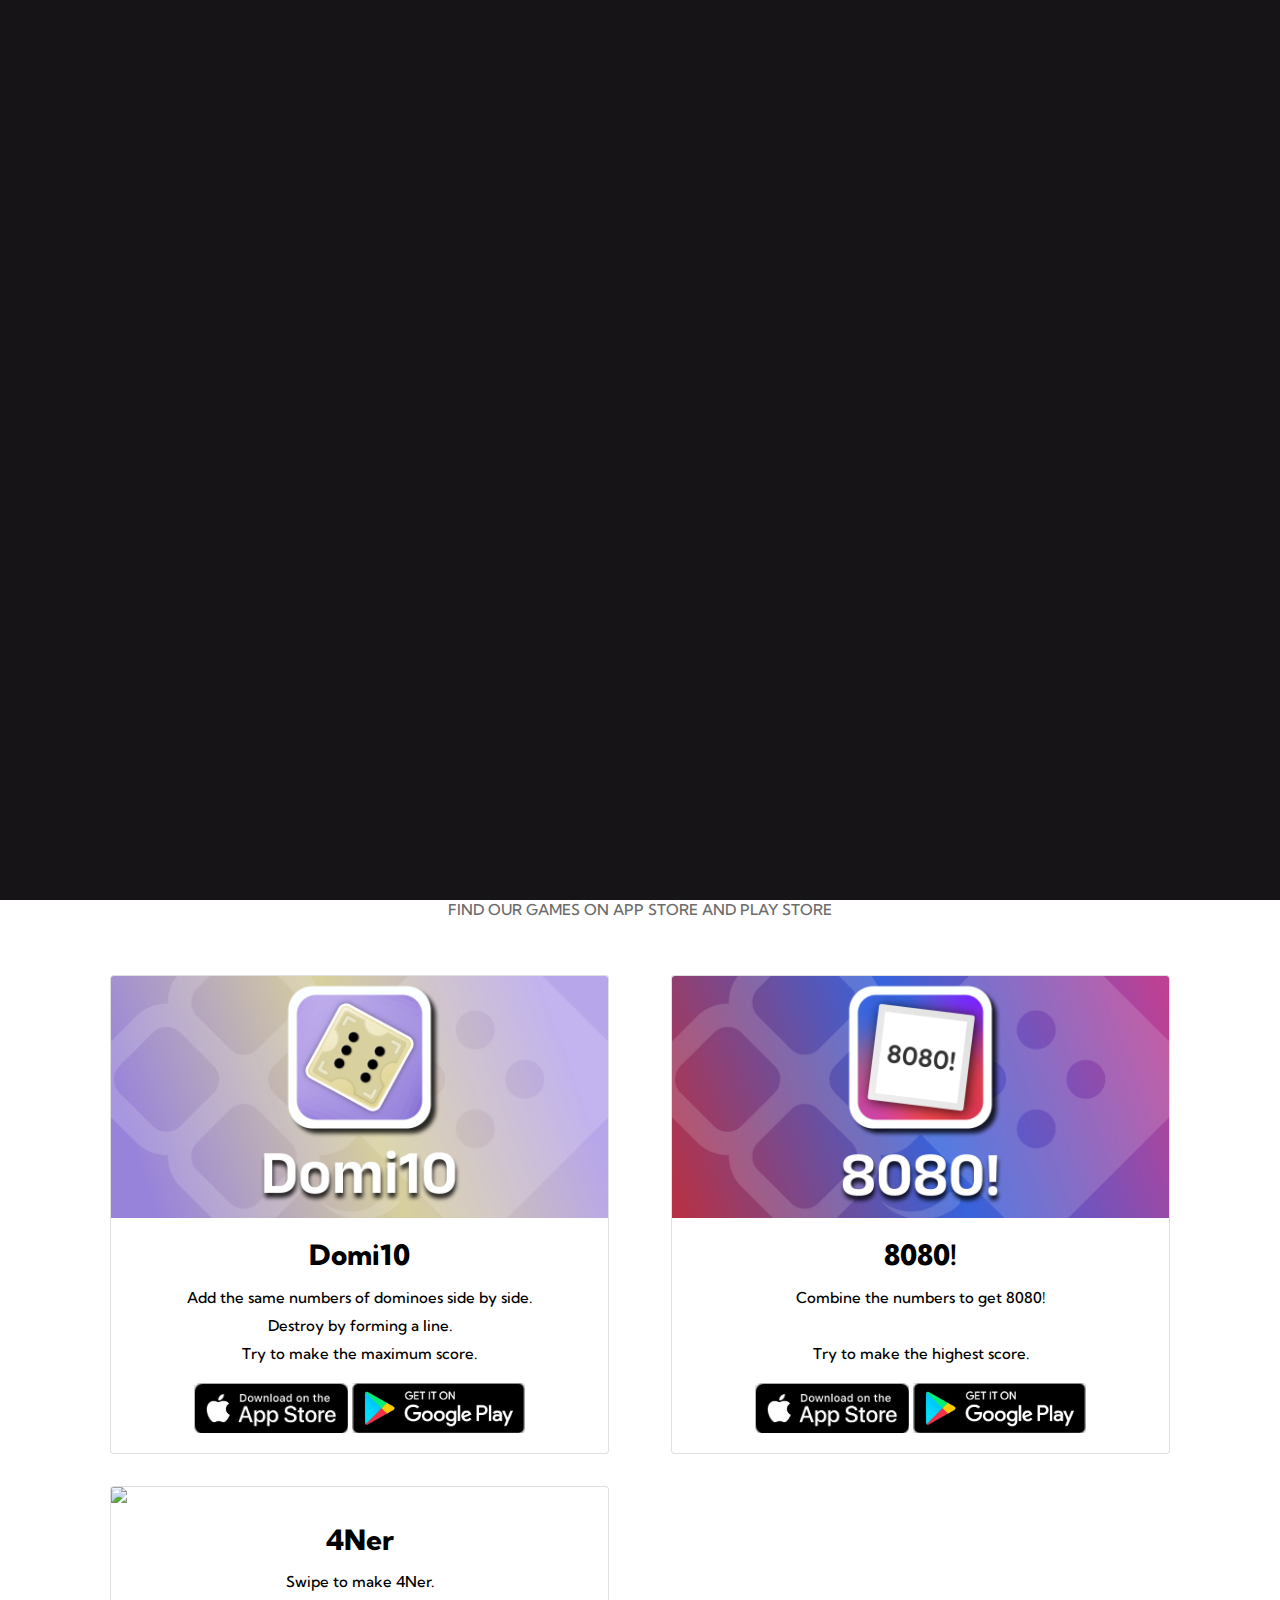
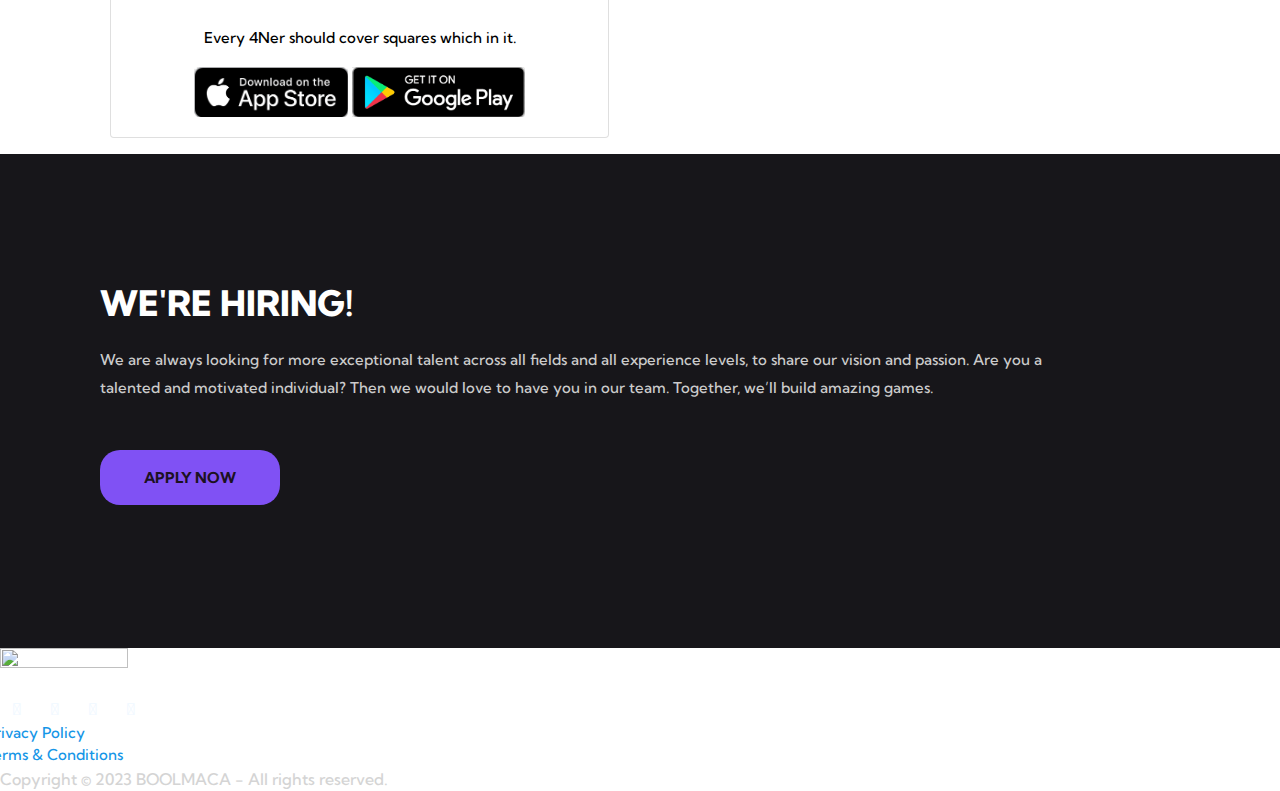
==== index.html @ 75d6d7c2 "master" ====
<!doctype html>
<html class="no-js" lang="en">
    <head>
        <meta charset="utf-8">
        <meta http-equiv="x-ua-compatible" content="ie=edge">
        <title>Boolmaca</title>
        <meta name="description" content="">
        <meta name="viewport" content="width=device-width, initial-scale=1">
        <link href='https://unpkg.com/boxicons@2.1.4/css/boxicons.min.css' rel='stylesheet'>
		<link rel="shortcut icon" type="image/x-icon" href="img/logo/icon.png">

        <link rel="stylesheet" href="https://cdnjs.cloudflare.com/ajax/libs/font-awesome/4.7.0/css/font-awesome.min.css">

        <!--FONT AWESOME-->
        <link rel="stylesheet" href="https://cdnjs.cloudflare.com/ajax/libs/font-awesome/4.7.0/css/font-awesome.min.css">

        <!--GOOGLE FONTS-->
        <link rel="preconnect" href="https://fonts.gstatic.com">
        <link href="https://fonts.googleapis.com/css2?family=Fredoka+One&family=Play&display=swap" rel="stylesheet"> 

		<!-- CSS here -->
        <link rel="stylesheet" href="css/bootstrap.min.css">
        <link rel="stylesheet" href="css/animate.min.css">
        <link rel="stylesheet" href="css/magnific-popup.css">
        <link rel="stylesheet" href="css/fontawesome-all.min.css">
        <link rel="stylesheet" href="css/odometer.css">
        <link rel="stylesheet" href="css/aos.css">
        <link rel="stylesheet" href="css/owl.carousel.min.css">
        <link rel="stylesheet" href="css/meanmenu.css">
        <link rel="stylesheet" href="css/slick.css">
        <link rel="stylesheet" href="css/default.css">
        <link rel="stylesheet" href="css/style.css">
        <link rel="stylesheet" href="css/responsive.css">
    </head>
    <body>

        <!-- preloader -->
        <div id="preloader">
            <div id="loading-center">
                <div id="loading-center-absolute">
                    <img src="img/icon/preloader.svg" alt="">
                </div>
            </div>
        </div>
        <!-- preloader-end -->

              <!-- header-area -->
              <header>
                <div class="header-top-area s-header-top-area d-none d-lg-block">
                    <div class="container-fluid s-container-full-padding">
                        <div class="row align-items-center">
                            <div class="col-lg-6 d-none d-lg-block">
                                
                            </div>
                            <div class="col-lg-6">
                                <div class="header-top-right">
                                    <div class="header-social">
                                        <ul>
                                            <li><a href="https://www.facebook.com/boolmaca"><i class="fab fa-facebook-f"></i></a></li>
                                            <li><a href="https://www.twitter.com/boolmaca"><i class="fab fa-twitter"></i></a></li>
                                            <li><a href="https://www.linkedin.com/company/boolmaca"><i class="fab fa-linkedin-in"></i></a></li>
                                        </ul>
                                    </div>
                                    <div class="header-top-action">
                                        <ul>
                                            <li>
                                                <div class="header-top-mail">
                                                    <p><span>|</span><i class="far fa-envelope"></i><a href="mailto:boolmaca@gmail.com">boolmaca@gmail.com</a></p>
                                                </div>
                                            </li>
                                        </ul>
                                    </div>
                                </div>
                            </div>
                        </div>
                    </div>
                </div>
                <div id="sticky-header" class="transparent-header">
                    <div class="container-fluid s-container-full-padding">
                        <div class="row">
                            <div class="col-12">
                                <div class="main-menu menu-style-two">
                                    <nav>
                                        <div class="logo">
                                            <a href="index.html"><img src="img/logo/icon10.png" alt="Logo"></a>
                                        </div>
                                        <div id="mobile-menu" class="navbar-wrap d-none d-lg-flex">
                                            <ul>
                                                <li class="show"><a href="index.html">Home</a></li>
                                                <li><a href="team.html">Team</a></li>
                                                <li><a href="#games">Games</a></li>
                                                <li><a href="contact.html">Contact</a></li>
                                                <li><a href="#career">Career</a></li>
                                            </ul>
                                        </div>

                                    </nav>
                                </div>
                                <div class="mobile-menu"></div>
                            </div>
                            <!-- Modal Search -->
                            <div class="modal fade" id="search-modal" tabindex="-1" role="dialog" aria-hidden="true">
                                <div class="modal-dialog" role="document">
                                    <div class="modal-content">
                                        <form>
                                            <input type="text" placeholder="Search here...">
                                            <button><i class="fa fa-search"></i></button>
                                        </form>
                                    </div>
                                </div>
                            </div>
                        </div>
                    </div>
                </div>
            </header>
            <!-- header-area-end -->

        <!-- main-area -->
        <main>

            <!-- slider-area -->
            <section class="slider-area slider-bg">
                <div class="container" style="margin-top:100px">
                    <div class="row justify-content-center">
                        <div class="col-xl-9">
                            <div class="slider-content text-center">
                                <img src="img/logo/logo08.png" style="max-width: 40%; position: relative; height: 100%; width: 100%; animation: rotate 2s infinite; "> <br><br>
                                <p class="wow fadeInUp" data-wow-delay="2s">The common address of different Boolmaca's developed with various strategies.</p>
                                <a href="#games" class="btn wow fadeInUp" data-wow-delay="2.2s">Explore</a>
                            </div>
                        </div>
                    </div>
                </div>
            </section>
            <!-- slider-area-end -->

            <!-- new-games-area -->
            <section class="released-games-area gray-bg pt-115 pb-70" id="games">
                <div class="container" style="width: 90%;">
                    <div class="row justify-content-center">
                        <div class="col-xl-6 col-lg-8">
                            <div class="section-title title-style-three text-center mb-20">
                                <h2>OUR <span>GAMES</span></h2>
                                <p>FIND OUR GAMES ON APP STORE
                                    AND PLAY STORE</p>
                            </div>
                        </div>
                    </div>


                    
                    <div class="container text-center">
                        <div class="row g-2">
                            <div class="col-md-6">
                                <div class="p-3">
                                    <div class="card">
                                        <img src="img/logo/domi10.png" class="card-img-top">
                                        <div class="card-body">
                                            <h3 class="card-title">Domi10</h3>
                                            <p class="card-text" style="color:black;">
                                                Add the same numbers of dominoes side by side. <br>
                                                Destroy by forming a line. <br>
                                                Try to make the maximum score.
                                            </p>
                                            <a href="https://play.google.com/store/apps/details?id=com.Boolmaca.DomiTen&hl=tr&gl=US">
                                                <img src="img/logo/appstore.png" style="max-width: 200px; height: 50px;">
                                            </a>
                                            <a href="https://play.google.com/store/apps/details?id=com.Boolmaca.DomiTen&hl=tr&gl=US">
                                                <img src="img/logo/playstore.png" style="max-width: 200px; height: 50px;">
                                            </a>
                                        </div>
                                    </div>
                                </div>
                            </div>
                            <div class="col-md-6">
                                <div class="p-3">
                                    <div class="card">
                                        <img src="img/logo/8080.png" class="card-img-top">
                                        <div class="card-body">
                                            <h3 class="card-title">8080!</h3>
                                            <p class="card-text" style="color:black;">
                                                Combine the numbers to get 8080! <br> <br>
                                                Try to make the highest score.
                                            </p>
                                            <a href="https://play.google.com/store/apps/details?id=com.Boolmaca.eightyeighty&hl=tr&gl=US">
                                                <img src="img/logo/appstore.png" style="max-width: 200px; height: 50px;">
                                            </a>
                                            <a href="https://play.google.com/store/apps/details?id=com.Boolmaca.eightyeighty&hl=tr&gl=US">
                                                <img src="img/logo/playstore.png" style="max-width: 200px; height: 50px;">
                                            </a>
                                        </div>
                                    </div>
                                </div>
                            </div>
                            <div class="col-md-6">
                                <div class="p-3">
                                    <div class="card">
                                        <img src="img/logo/4Ner_frame.png" class="card-img-top">
                                        <div class="card-body">
                                            <h3 class="card-title">4Ner</h3>
                                            <p class="card-text" style="color:black;">
                                                Swipe to make 4Ner. <br><br>
                                                Every 4Ner should cover squares which in it.
                                            </p>
                                            <a href="https://play.google.com/store/apps/details?id=com.Boolmaca.fourner&hl=tr&gl=US">
                                                <img src="img/logo/appstore.png" style="max-width: 200px; height: 50px;">
                                            </a>
                                            <a href="https://play.google.com/store/apps/details?id=com.Boolmaca.fourner&hl=tr&gl=US">
                                                <img src="img/logo/playstore.png" style="max-width: 200px; height: 50px;">
                                            </a>
                                        </div>
                                    </div>
                                </div>
                            </div>
                        </div>
                    </div>
                    

                </div>
            </section>
            <!-- new-games-area-end -->
            <!-- cta-area -->
            <section id="career">
            <div class="edgtf-row-grid-section-wrapper edgtf-row-with-shadow" style="background-color:#17161a; background-image: url(/img/bg/backg.jpg); width: 100%; height: auto;"><div class="edgtf-row-grid-section"><div class="vc_row wpb_row vc_row-fluid"><div class="wpb_column vc_column_container vc_col-sm-12 vc_col-lg-offset-0 vc_col-lg-12 vc_col-md-offset-0 vc_col-md-12 vc_col-sm-offset-0 vc_col-xs-12"><div class="vc_column-inner"><div class="wpb_wrapper"><div class="edgtf-elements-holder   edgtf-two-columns  edgtf-responsive-mode-1024 "><div class="edgtf-eh-item    " data-item-class="edgtf-eh-custom-5377" data-1025-1366="27.5% 19% 28.5% 0" data-769-1024="19.5% 27% 19% 0" data-681-768="25% 27% 24.5% 0" data-680="51% 0 50.5% 0">
                <div class="edgtf-eh-item-inner">
                    <div class="edgtf-eh-item-content edgtf-eh-custom-5377" style="padding: 10% 15% 10% 0">
                        <div class="edgtf-section-title-holder  edgtf-st-standard " style="padding: 0 0px;text-align: left">
                            <div class="edgtf-st-inner">
                                <h2 class="edgtf-st-title" style="margin-left: 100px;">WE'RE HIRING!<br></h2>
                                    <div class="edgtf-st-separator" style="margin-top: 13px; margin-left: 100px;"></div>
                                        <p class="edgtf-st-text" style="margin-top: 22px; margin-left: 100px;">
                                            We are always looking for more exceptional talent across all fields and all experience levels, to share our vision and passion. Are you a talented and motivated individual? Then we would love to have you in our team. Together, we’ll build amazing games.			</p>
                            </div>
                        </div>
                        <div class="vc_empty_space" style="height: 33px"><span class="vc_empty_space_inner"></span></div>
                            <a itemprop="url" href="https://www.linkedin.com/company/boolmaca/jobs/" class="edgtf-btn edgtf-btn-medium edgtf-btn-solid edgtf-btn-glow">
                                <p class="perspective">
                                    <button class="btn btn-8 btn-8b" style="margin-left: 100px; border-radius: 20px;">Apply Now</button>
                                </p>
                            </a>		
                    </div>
                </div>
            </div>
        </section>
            
           
        </main>
        <!-- main-area-end -->

        <!-- footer-area -->
        
        <footer>
            <div class="footer">
                <img src="img/logo/logo08.png" style="max-width: 10%; position: relative; height: 100%; width: 100%; animation: rotate 2s infinite; "> <br><br>
                <div class="widget edgtf-social-icons-group-widget edgtf-light-skin text-align-center">							
                    <a class="edgtf-social-icon-widget-holder edgtf-icon-has-hover" style="font-size: 16px; margin: 24px 12px 24px 12px; color: aliceblue;" href="https://www.facebook.com/boolmaca" target="_blank">
                    <span class="edgtf-social-icon-widget fab fa-facebook"></span>				
                    </a>
                    <a class="edgtf-social-icon-widget-holder edgtf-icon-has-hover"  style="font-size: 16px; margin: 24px 12px 24px 12px; color: aliceblue;" href="https://www.instagram.com/boolmaca" target="_blank">
                        <span class="edgtf-social-icon-widget fab fa-instagram"></span>				
                    </a>
                    <a class="edgtf-social-icon-widget-holder edgtf-icon-has-hover"  style="font-size: 16px; margin: 24px 12px 24px 12px; color: aliceblue;" href="https://www.linkedin.com/company/boolmaca" target="_blank">
                        <span class="edgtf-social-icon-widget fab fa-linkedin"></span>				
                    </a>
                    <a class="edgtf-social-icon-widget-holder edgtf-icon-has-hover"  style="font-size: 16px; margin: 24px 12px 24px 12px; color: aliceblue;" href="https://www.twitter.com/boolmaca" target="_blank">
                        <span class="edgtf-social-icon-widget fab fa-twitter"></span>				
                    </a>
                </div>
            
                <div class="row">
                    <ul>
                        <li><a href="privacy-policy.html">Privacy Policy</a></li>
                        <li><a href="terms.html">Terms & Conditions</a></li>
                    </ul>
                </div>
            
            <div class="text-align-center" style="font-size: 1rem;">Copyright © 2023 BOOLMACA - All rights reserved.</div>
        </div>
        </footer>
  
        <!-- footer-area-end -->


		<!-- JS here -->
        <script src="js/vendor/jquery-3.4.1.min.js"></script>
        <script src="js/popper.min.js"></script>
        <script src="js/bootstrap.min.js"></script>
        <script src="js/isotope.pkgd.min.js"></script>
        <script src="js/slick.min.js"></script>
        <script src="js/jquery.meanmenu.min.js"></script>
        <script src="js/wow.min.js"></script>
        <script src="js/aos.js"></script>
        <script src="js/jquery.lettering.js"></script>
        <script src="js/jquery.textillate.js"></script>
        <script src="js/jquery.odometer.min.js"></script>
        <script src="js/jquery.appear.js"></script>
        <script src="js/owl.carousel.min.js"></script>
        <script src="js/jquery.countdown.min.js"></script>
        <script src="js/jquery.scrollUp.min.js"></script>
        <script src="js/imagesloaded.pkgd.min.js"></script>
        <script src="js/jquery.magnific-popup.min.js"></script>
        <script src="js/plugins.js"></script>
        <script src="js/main.js"></script>
    </body>
</html>
---- css/style.css ----
/*
  Theme Name: Bega - eSports Gaming HTML5 Template.
  Support: admin@gmail.com
  Description: Bega - eSports Gaming HTML5 Template.
  Version: 1.0
*/

/* CSS Index
-----------------------------------

1. Theme default css
2. Header
3. Search modal
4. Breadcrumb
5. Slider
6. Brand
7. Product-area
8. About-us
9. Game Released
10. Game Manage
11. Featured-Games
12. Cta
13. Tournament
14. Just-gamers
15. Features
16. Fact
17. Shop
18. Upcoming-games
19. Game-overview
20. Blog
21. Pagination
22. Testimonial
23. Community
24. Contact
25. Newsletter
26. Footer
27. Preloader

*/



/* 1. Theme default css */
@import url('https://fonts.googleapis.com/css2?family=Kumbh+Sans:wght@400;600&family=Oswald:wght@300&family=Outfit:wght@500&display=swap');
 body {
	font-family: 'Kumbh Sans', sans-serif;
	font-weight: normal;
	font-style: normal;
	font-size: 15px;
	font-weight: 500;
	color: #d4d4d4;
}
.img {
	max-width: 100%;
	transition: all 0.3s ease-out 0s;
}
.f-left {
	float: left
}
.f-right {
	float: right
}
.fix {
	overflow: hidden
}
a,
.button {
	-webkit-transition: all 0.3s ease-out 0s;
	-moz-transition: all 0.3s ease-out 0s;
	-ms-transition: all 0.3s ease-out 0s;
	-o-transition: all 0.3s ease-out 0s;
	transition: all 0.3s ease-out 0s;
}
a:focus,
.btn:focus,
.button:focus {
	text-decoration: none;
	outline: none;
	box-shadow: none;
}
a:hover,
.portfolio-cat a:hover,
.footer -menu li a:hover {
	color: #2B96CC;
	text-decoration: none;
}
a,
button {
	color: #1696e7;
	outline: medium none;
}
button:focus,input:focus,input:focus,textarea,textarea:focus{outline: 0}
.uppercase {
	text-transform: uppercase;
}
.capitalize {
	text-transform: capitalize;
}
h1,
h2,
h3,
h4,
h5,
h6 {
	font-family: 'Kumbh Sans', sans-serif;
	color: #fff;
	margin-top: 0px;
	font-style: normal;
	font-weight: 800;
	text-transform: normal;
}
h1 a,
h2 a,
h3 a,
h4 a,
h5 a,
h6 a {
	color: inherit;
}
h1 {
	font-size: 40px;
	font-weight: 500;
}
h2 {
	font-size: 35px;
}
h3 {
	font-size: 28px;
}
h4 {
	font-size: 22px;
}
h5 {
	font-size: 18px;
}
h6 {
	font-size: 16px;
}
ul {
	margin: 0px;
	padding: 0px;
}
li {
	list-style: none
}
p {
	font-size: 15px;
	font-weight: 500;
	line-height: 28px;
	color: #cbcbcb;
	margin-bottom: 15px;
}
hr {
	border-bottom: 1px solid #eceff8;
	border-top: 0 none;
	margin: 30px 0;
	padding: 0;
}
label {
	color: #7e7e7e;
	cursor: pointer;
	font-size: 14px;
	font-weight: 400;
}
*::-moz-selection {
	background: #444;
	color: #fff;
	text-shadow: none;
}
::-moz-selection {
	background: #444;
	color: #fff;
	text-shadow: none;
}
::selection {
	background: #444;
	color: #fff;
	text-shadow: none;
}
*::-moz-placeholder {
	color: #555555;
	font-size: 14px;
	opacity: 1;
}
*::placeholder {
	color: #555555;
	font-size: 14px;
	opacity: 1;
}
.theme-overlay {
	position: relative
}
.theme-overlay::before {
	background: #1696e7 none repeat scroll 0 0;
	content: "";
	height: 100%;
	left: 0;
	opacity: 0.6;
	position: absolute;
	top: 0;
	width: 100%;
}
.separator {
	border-top: 1px solid #f2f2f2
}
/* button style */
.btn {
	-moz-user-select: none;
	border: medium none;
	border-radius: 5px;
	color: #1c1121;
	cursor: pointer;
	display: inline-block;
	font-size: 15px;
	font-weight: 700;
	letter-spacing: 0;
	line-height: 1;
	margin-bottom: 0;
	padding: 20px 44px;
	text-align: center;
	text-transform: uppercase;
	touch-action: manipulation;
	transition: all 0.3s ease 0s;
	vertical-align: middle;
	white-space: nowrap;
	position: relative;
	z-index: 1;
}
.btn:hover {
	color: #1c1121;
}
.btn::before {
	content: "";
	position: absolute;
	left: 0;
	bottom: -5px;
	
	width: 100%;
	height: 55px;
	background-repeat: no-repeat;
	background-size: cover;
	border-radius: 5px;
	z-index: -1;
	transition: .3s linear;
}
.btn:hover::before {
	bottom: 0;
}
.btn i {
	margin-right: 5px;
}
.btn.transparent-btn {
	border: 2px solid #9f999d;
	background: transparent;
	color: #fff;
}
.btn.transparent-btn:hover {
	border: 2px solid #8051F4;
	color: #1c1121;
}
.btn.transparent-btn::before {
	display: none;
}
.btn.btn-style-two {
	background: transparent;
	padding: 20px 35px;
	margin: 0 8px;
}
.btn.btn-style-two::before {
	content: "";
	position: absolute;
	right: -13px;
	top: 0;
	height: 100%;
	width: 5px;
	transform: skewX(-16deg);
	z-index: 1;
	opacity: 1;
	background-image: none;
	bottom: 0;
	border-radius: 0;
	left: auto;
	background-color: #8051F4;
}
.btn.btn-style-two::after {
	content: "";
	position: absolute;
	right: 0;
	top: 0;
	height: 100%;
	width: 100%;
	transform: skewX(-16deg);
	z-index: -1;
	opacity: 1;
	background-image: none;
	bottom: 0;
	border-radius: 0;
	left: auto;
	background-color: #8051F4;
}
.btn.btn-style-two:hover::before {
	right: 0;
}
.breadcrumb > .active {
	color: #888;
}

/* scrollUp */
#scrollUp {
	background: #485DF7;
	height: 40px;
	width: 40px;
	right: 50px;
	bottom: 50px;
	color: #1c1121;
	text-align: center;
	border-radius: 0;
	font-size: 22px;
	line-height: 38px;
}
#scrollUp:hover {
	background: #444;
	color: #fff;
}


/* 2. Header */
.header-top-area {
	background: #1c1121;
}
.container-full-padding {
	padding: 0 260px;
}
.s-container-full-padding {
	padding: 0 230px;
}
.header-top-offer {
	display: flex;
	align-items: center;
	flex-wrap: wrap;
}
.header-top-offer p,
.time-count {
	margin-bottom: 0;
	font-size: 13px;
	font-weight: 600;
	color: #a5a5a5;
}
.header-top-offer .time-count {
	display: none;
}
.header-top-offer .time-count:first-child {
	display: block;
}
.header-top-offer .time-count > span {
	display: inline-block;
	padding: 16px 25px;
	font-weight: 900;
	font-size: 18px;
	color: #1c1121;
	position: relative;
	z-index: 1;
}
.header-top-offer .time-count > span::before {
	content: "";
	position: absolute;
	left: 0;
	top: 0;
	height: 100%;
	width: 100%;
	background-image: url(../img/images/offer_count_bg.png);
	background-repeat: no-repeat;
	background-position: center;
	background-size: cover;
	z-index: -1;
}
.header-top-right {
	display: flex;
	align-items: center;
	justify-content: flex-end;
}
.header-social ul {
	display: flex;
	flex-wrap: wrap;
}
.header-social ul li {
	margin-left: 15px;
	display: inline-block;
}
.header-social ul li:first-child {
	margin-left: 0;
}
.header-social ul li a {
	color: #b4b0b5;
	font-size: 13px;
}
.header-social ul li a:hover,
.header-top-mail p span,
.header-top-mail p i,
.header-action ul li.header-search a,
ul.minicart .cart-content a:hover,
.navbar-wrap ul li .submenu li.active > a,
.navbar-wrap ul li .submenu > li:hover > a,
.minicart .del-icon > a,
#search-modal .modal-dialog .modal-content form button,
.slider-content h6,
.slider-content h2 span,
.section-title h2 span,
.latest-games-content h4 a:hover,
.latest-games-content h4 span,
.latest-games-content p span,
.latest-games-active.owl-carousel .owl-nav button:hover,
.product-active .slick-arrow:hover,
.testimonial-active.owl-carousel .owl-nav button:hover,
.match-team-name a:hover,
.coming-match-info h5 span,
.tournament-schedule-content h3 span,
.tournament-schedule-content h3 a:hover,
.coming-match-time .time-count span,
.tournament-menu button.active,
.tournament-schedule-meta h5 span,
.tournament-schedule-meta a,
.product-content h4 a:hover,
.blog-post-content h5 a:hover,
.product-price h5,
.product-cart-action a,
.blog-meta ul li i,
.testi-avatar-info span,
.features-item .features-list-content .product-tag a,
.features-list-content h6 a:hover,
.newsletter-form-grp i,
.newsletter-form button:hover,
.fw-link ul li a:hover,
.copyright-text p a {
	color: #8051F4;
}
.header-top-action ul {
	display: flex;
	flex-wrap: wrap;
	align-items: center;
}
.header-top-mail p {
	margin-bottom: 0;
	font-size: 12px;
	color: #bcbcbc;
}
.header-top-mail p a {
	color: #bcbcbc;
}
.header-top-action {
	margin-left: 20px;
}
.header-top-action ul li:last-child {
	margin-left: 15px;
	overflow: hidden;
}
.header-top-mail p span {
	display: inline-block;
	margin-right: 15px;
}
.header-top-mail p i {
	margin-right: 10px;
}
.header-user-login > a {
	display: block;
	background: #181719;
	color: #edeaea;
	font-size: 12px;
	font-weight: 500;
	text-transform: uppercase;
	border-radius: 0 0 2px 2px;
	height: 35px;
	line-height: 35px;
	padding: 0 18px 0 0;
	border-top: 1px solid #e4a101;
}
.header-user-login > a i {
	display: inline-block;
	width: 40px;
	height: 35px;
	line-height: 35px;
	text-align: center;
	background-repeat: no-repeat;
	background-size: cover;
	margin-right: 15px;
	color: #1c1121;
}
.main-header {
	background-image: url(../img/bg/header_bg.jpg);
	background-position: right center;
	background-size: cover;
	position: relative;
}
.main-menu nav {
	display: flex;
	align-items: center;
	flex-wrap: wrap;
	justify-content: flex-start;
}
.navbar-wrap {
	display: flex;
	flex-grow: 1;
}
.navbar-wrap ul {
	display: flex;
	flex-direction: row;
	flex-wrap: wrap;
	margin-left: auto;
}
.navbar-wrap ul li {
	position: relative;
}
.navbar-wrap ul li a {
	font-size: 14px;
	font-weight: 700;
	text-transform: uppercase;
	color: #edeaea;
	padding: 43px 26px;
	display: block;
	line-height: 1;
	position: relative;
	z-index: 1;
	font-family: 'Kumbh Sans', sans-serif;
}
.navbar-wrap ul li.show a::before,
.navbar-wrap ul li a::before {
	content: "";
	position: absolute;
	left: 0;
	top: 0;
	height: 100%;
	width: 100%;
	transform: skewX(-10deg);
	z-index: -1;
	right: 0;
	margin: 0 auto;
	opacity: 0;
}
.navbar-wrap ul li.show a::after,
.navbar-wrap ul li.active a::after,
.navbar-wrap ul li:hover > a::after {
	content: "";
	position: absolute;
	height: 3px;
	background: #e4a101;
	right: 40px;
	left: 0;
	bottom: 0;
}
.navbar-wrap ul li:hover > a {
	color: #1c1121;
}
.navbar-wrap ul li.show,
.navbar-wrap ul li.show a::before,
.navbar-wrap ul li:hover > a::before {
	opacity: 1;
}
.navbar-wrap ul li.show > a {
	color: #1c1121;
}
.navbar-wrap ul li.active > a::before {
	opacity: 1;
}
.header-action > ul {
	display: flex;
	align-items: center;
	margin-left: 20px;
}
.header-action > ul li {
	position: relative;
	margin-left: 40px;
}
.header-action ul li:first-child {
	margin-left: 0;
}
.header-action ul li a {
	color: #edeaea;
	font-size: 14px;
}
.header-shop-cart a span {
	position: absolute;
	right: -13px;
	top: -2px;
	width: 18px;
	height: 18px;
	text-align: center;
	border-radius: 50%;
	font-size: 12px;
	font-weight: 800;
	line-height: 18px;
	color: #1c1121;
}
.header-action ul li.header-search a {
	width: 56px;
	height: 48px;
	display: block;
	text-align: center;
	line-height: 48px;
	background: #111111;
	border-radius: 5px;
	font-size: 13px;
	box-shadow: 0px 3px 7px 0px rgba(128, 18, 40, 0.2),inset 0px 3px 7px 0px rgba(56, 17, 33, 0.4);
}
.header-shop-cart ul.minicart {
	background: #1c1121;
	opacity: 0;
	padding: 25px;
	position: absolute;
	right: -15px;
	top: 63px;
	transition: all 0.5s ease 0s;
	width: 350px;
	z-index: 9;
	box-shadow: 0px 12px 24px 0px rgba(120, 120, 120, 0.3);
	visibility: hidden;
	transform: translateY(20px);
}
.header-shop-cart ul.minicart::before {
	position: absolute;
	content: '';
	left: 0px;
	top: -40px;
	width: 100%;
	height: 45px;
	display: block;
}
.header-shop-cart:hover ul.minicart {
	opacity: 1;
	visibility: visible;
	transform: translateY(0px);
	z-index: 9;
}
.header-shop-cart .minicart > li {
	display: block;
	margin-bottom: 22px;
	margin-left: 0;
	overflow: hidden;
	padding: 0;
}
.header-shop-cart .minicart .cart-img {
	float: left;
}
ul.minicart .cart-img img {
	width: 100px;
}
.header-shop-cart .minicart .cart-content {
	float: left;
	padding-left: 15px;
	text-align: left;
	padding-right: 25px;
}
.cart-content h4 {
	color: #fff;
	font-family: 'Kumbh Sans', sans-serif;
	font-size: 20px;
}
ul.minicart .cart-content a {
	font-size: 14px;
	background: none;
	font-weight: 600;
}
ul.minicart .cart-price span {
	color: #747691;
	font-size: 13px;
	font-weight: 500;
}
ul.minicart .cart-price .new {
	font-size: 14px;
	color: #a5a5a5;
}
.header-shop-cart .minicart .del-icon {
	float: right;
	margin-top: 30px;
}
.minicart .del-icon > a {
	font-size: 18px;
}
.total-price {
	border-top: 1px solid #473151;
	overflow: hidden;
	padding-top: 25px;
	margin-top: 10px;
}
.total-price span {
	color: #a5a5a5;
	font-weight: 500;
}
.header-shop-cart .minicart > li:last-child {
	margin-bottom: 0;
}
.header-shop-cart .minicart .checkout-link a {
	color: #1c1121;
	display: block;
	font-weight: 500;
	padding: 16px 30px;
	text-align: center;
	font-size: 13px;
	margin-bottom: 8px;
	text-transform: uppercase;
	letter-spacing: 2px;
}
.header-shop-cart .minicart .checkout-link a.red-color {
	background: #291b35;
	color: #fff;
}
.menu-style-two .navbar-wrap ul li.show a::after,
.menu-style-two .navbar-wrap ul li:hover > a::after {
	display: none;
}
.menu-style-two {
	padding: 28px 30px;
	border-radius: 0 0 14px 14px;
	background-image: url(../img/bg/header_bg.jpg);
	background-position: right center;
	background-size: cover;
	position: relative;
}
.transparent-header {
	position: absolute;
	left: 0;
	top: 45px;
	width: 100%;
	height: auto;
	z-index: 9;
}
.s-header-top-area .header-top-offer .time-count > span {
	padding: 9px 25px;
}
.menu-style-two .navbar-wrap ul li a {
	padding: 15px 23px;
}
.menu-style-two .navbar-wrap ul li.show a::before,
.menu-style-two .navbar-wrap ul li a::before {
	transform: skewX(-16deg);
	transition: .3s linear;
}
.s-header-top-area {
	background: #131014;
}
.navbar-wrap ul li > .submenu {
	position: absolute;
	z-index: 9;
	background-color: #fff;
	border-radius: 0;
	border: none;
	-webkit-box-shadow: 0px 13px 25px -12px rgba(0,0,0,0.25);
	-moz-box-shadow: 0px 13px 25px -12px rgba(0,0,0,0.25);
	box-shadow: 0px 13px 25px -12px rgba(0,0,0,0.25);
	display: block;
	left: -9px;
	opacity: 0;
	padding: 18px 0;
	right: 0;
	top: 100%;
	visibility: hidden;
	min-width: 230px;
	border: 1px solid #3a2746;
	background: #1c1421;
	box-shadow: 0px 30px 70px 0px rgba(137,139,142,0.15);
	margin: 0;
	border-radius: 2px;
	transform: scale(1 , 0);
	transform-origin: 0 0;
	-webkit-transition: all 0.3s ease-in-out;
	-moz-transition: all 0.3s ease-in-out;
	-ms-transition: all 0.3s ease-in-out;
	-o-transition: all 0.3s ease-in-out;
	transition: all 0.3s ease-in-out;
}
.navbar-wrap ul li > .submenu li {
	margin-left: 0;
	text-align: left;
	display: block;
}
.navbar-wrap ul li > .submenu li a {
	padding: 0 10px 0 25px;
	line-height: 40px;
	font-weight: 600;
	color: #fff;
	text-transform: uppercase;
	-webkit-transition: all 0.3s ease-in-out;
	-moz-transition: all 0.3s ease-in-out;
	-ms-transition: all 0.3s ease-in-out;
	-o-transition: all 0.3s ease-in-out;
	transition: all 0.3s ease-in-out;
}
.navbar-wrap ul li:hover > .submenu {
	opacity: 1;
	visibility: visible;
	transform: scale(1);
}
.navbar-wrap ul li > .submenu li a::before,
.navbar-wrap ul li > .submenu li a::after {
	display: none;
}
.sticky-menu {
    left: 0;
    margin: auto;
    position: fixed;
    top: 0;
    width: 100%;
    z-index: 99;
    background-image: url(../img/bg/header_bg.jpg);
    -webkit-animation: 1000ms ease-in-out 0s normal none 1 running fadeInDown;
    animation: 1000ms ease-in-out 0s normal none 1 running fadeInDown;
    -webkit-box-shadow: 0 10px 15px rgba(25, 25, 25, 0.1);
    box-shadow: 0 10px 15px rgba(25, 25, 25, 0.1);
    border-radius: 0;
    padding: 0;
}

/* 3. Search modal */
#search-modal {
	background-color: rgba(23,26,33,.95);
}
#search-modal .modal-dialog {
	position: absolute;
	top: 50%;
	left: 50%;
	-webkit-transform: translate(-50%,-50%);
	-moz-transform: translate(-50%,-50%);
	-ms-transform: translate(-50%,-50%);
	-o-transform: translate(-50%,-50%);
	transform: translate(-50%,-50%);
	border: none;
	outline: 0;
	margin: 0;
}
#search-modal .modal-dialog .modal-content {
	background: 0 0;
	-webkit-box-shadow: none;
	-moz-box-shadow: none;
	box-shadow: none;
	border: none;
}
#search-modal .modal-dialog .modal-content form {
	width: 555px;
	position: relative;
}
#search-modal .modal-dialog .modal-content form input {
	width: 100%;
	font-size: 36px;
	border: none;
	border-bottom: 3px solid rgba(255,255,255,.1);
	background: 0 0;
	color: #fff;
	padding-bottom: 12px;
	padding-right: 40px;
}
#search-modal .modal-dialog .modal-content form input::-moz-placeholder {
	font-size: 35px;
}
#search-modal .modal-dialog .modal-content form input::placeholder {
	font-size: 35px;
}
#search-modal .modal-dialog .modal-content form button {
	position: absolute;
	right: 0;
	margin-bottom: 3px;
	font-size: 30px;
	background: 0 0;
	border: none;
	cursor: pointer;
	top: 11px;
}
.modal-backdrop {
	z-index: 1;
}
.modal-open .header-top {
	z-index: 2;
}
.btn,
.header-user-login > a i,
.navbar-wrap ul li a::before,
.header-shop-cart a span,
.header-shop-cart .minicart .checkout-link a,
.lg-tag a::before,
.product-content .product-tag a::before,
.tournament-menu button::before,
.tournament-schedule-meta a:hover,
.product-cart-action a:hover,
.newsletter-form button,
.footer-newsletter button,
.transparent-btn:hover,
.fw-title h5::before,
.features-item .product-tag a::before,
.shop-area.black-bg .product-cart-action a:hover,
.latest-match-box .tournament-schedule-meta a:hover,
.features-item .features-list-content .product-tag a:hover::before {
	background: #8051F4;
}

/* 4. Breadcrumb */
.breadcrumb-bg {
	background-image: url(../img/bg/breadcrumb_bg.jpg);
	padding-top: 275px;
	padding-bottom: 170px;
	background-position: center;
	background-size: cover;
}
.s-breadcrumb-bg {
	background-image: url(../img/bg/breadcrumb_bg02.jpg);
}
.third-breadcrumb-bg {
	background-image: url(../img/bg/breadcrumb_bg03.jpg);
}
.breadcrumb-content h2 {
	font-size: 70px;
	text-transform: uppercase;
	margin-bottom: 15px;
	line-height: .8;
}
.breadcrumb-content .breadcrumb {
	display: -webkit-box;
	display: -ms-flexbox;
	display: flex;
	-ms-flex-wrap: wrap;
	flex-wrap: wrap;
	padding: 0;
	margin-bottom: 0;
	list-style: none;
	background-color: transparent;
	border-radius: 0;
	justify-content: center;
}
.breadcrumb-content .breadcrumb li {
	text-transform: uppercase;
	font-weight: 600;
	color: #485DF7;
}
.breadcrumb-content h2 span {
	color: #485DF7;
}
.breadcrumb-content .breadcrumb li a {
	color: #fff;
}
.breadcrumb-content .breadcrumb-item + .breadcrumb-item::before {
	display: inline-block;
	padding-right: .5rem;
	padding-left: .5rem;
	color: #fff;
	content: "\f101";
	font-weight: 600;
	font-family: 'Kumbh Sans', sans-serif;
	font-size: 12px;
}
.game-overview-breadcrumb .breadcrumb-content .breadcrumb {
	justify-content: flex-start;
	margin-bottom: 25px;
}
.game-overview-img {
	margin-left: -100px;
}
.game-overview-status ul li {
	display: block;
	font-size: 14px;
	font-weight: 600;
	margin-bottom: 10px;
}
.game-overview-status ul li:last-child {
	margin-bottom: 0;
}
.game-overview-status {
	margin-bottom: 40px;
}
.game-overview-status ul li span {
	min-width: 115px;
	display: inline-block;
	color: #fff;
}
.game-overview-status ul li:first-child {
	color: #485DF7;
}
.game-overview-breadcrumb .breadcrumb-content h2 {
	margin-bottom: 36px;
}
.game-overview-breadcrumb.breadcrumb-bg {
	padding-top: 225px;
	padding-bottom: 120px;
}


/* 5. Slider */
.slider-bg {
	background-image: url(../img/slider/slider_bg.jpg);
	background-position: center;
	background-size: cover;
	padding: 260px 0;
}
.slider-content h6 {
	font-size: 22px;
	font-weight: 700;
	margin-bottom: 25px;
	font-family: 'Kumbh Sans', sans-serif;
	text-transform: uppercase;
	position: relative;
	display: inline-block;
	padding: 0 18px;
}
.slider-content h6::before {
	content: "";
	position: absolute;
	right: 100%;
	top: 50%;
	display: inline-block;
	transform: translateY(-50%);
	width: 0;
	height: 0;
	border-style: solid;
	border-width: 5px 135px 5px 0;
	border-color: transparent #fff transparent transparent;
}
.slider-content h6::after {
    content: "";
	position: absolute;
	left: 100%;
	top: 50%;
	display: inline-block;
	transform: translateY(-50%);
    width: 0;
    height: 0;
    border-style: solid;
    border-width: 5px 0 5px 135px;
    border-color: transparent transparent transparent #fff;
}
.slider-content h2 {
	font-size: 100px;
	font-weight: 800;
	line-height: .9;
	margin-bottom: 12px;
	letter-spacing: -3px;
	text-transform: uppercase;
}
.slider-content h2 .word1 > span {
	color: #fff;
}
.slider-content p {
	font-weight: 600;
	color: #ededed;
	width: 73%;
	margin: 0 auto 40px;
	font-size: 18px;
	line-height: 1.6;
}
.slider-style-two {
	background-image: url(../img/slider/slider_bg02.jpg);
	padding: 290px 0 190px;
	position: relative;
	z-index: 1;
}
.slider-style-two .slider-content h6::before,
.slider-style-two .slider-content h6::after {
	display: none;
}
.slider-style-two .slider-content h2 {
	font-size: 90px;
	text-transform: capitalize;
}
.slider-style-two .slider-content p {
	font-weight: 400;
	color: #dbdbdb;
	width: 80%;
	margin: 0 0 45px;
	font-size: 16px;
	line-height: 30px;
}
.slider-style-two .slider-content h6 {
	margin-bottom: 15px;
	display: block;
	padding: 0;
}
.slider-img {
	position: absolute;
	right: 135px;
	bottom: 0;
}
.slider-img.slider-img2 {
	right: 295px;
	z-index: -1;
}
.slider-circle-shape {
	position: absolute;
	right: 410px;
	bottom: 0;
	z-index: -2;
	opacity: .07;
}
.rotateme {
  -webkit-animation-name: rotateme;
  animation-name: rotateme;
  -webkit-animation-duration: 50s;
  animation-duration: 50s;
  -webkit-animation-iteration-count: infinite;
  animation-iteration-count: infinite;
  -webkit-animation-timing-function: linear;
  animation-timing-function: linear;
}
@keyframes rotateme {
  from {
    -webkit-transform: rotate(0deg);
     transform: rotate(0deg);
  }
  to {
    -webkit-transform: rotate(360deg);
    transform: rotate(360deg);
  }
}
@-webkit-keyframes rotateme {
  from {
    -webkit-transform: rotate(0deg);
  }
  to {
    -webkit-transform: rotate(360deg);
  }
}
.slider-active .slick-arrow {
	position: absolute;
	top: 50%;
	left: 120px;
	transform: translateY(-50%);
	background: none;
	border: none;
	padding: 0;
	cursor: pointer;
	z-index: 1;
}
.slider-active .slick-next {
	right: 120px;
	left: auto;
}

/* 6. Brand */
.brand-bg {
	background-image: url(../img/bg/brand_bg.jpg);
	background-position: center;
	background-size: cover;
	padding: 60px 0;
	position: relative;
}
.brand-item {
	text-align: center;
	display: flex;
	align-items: center;
	justify-content: center;
	height: 82px;
}
.brand-item img {
	display: inline-block;
}
.slick-slide:focus {
	outline: none;
}

/* area-bg */
.area-bg-one {
	background-image: url(../img/bg/area_bg01.jpg);
	background-position: center;
	background-size: cover;
}
.area-bg-two {
	background-image: url(../img/bg/area_bg02.jpg);
	background-position: center;
	background-size: cover;
	padding-bottom: 55px;
}


/* 7. Product-area */
.section-title > span {
	display: block;
	line-height: 1;
	font-size: 14px;
	font-weight: 700;
	color: #c8c8c8;
	margin-bottom: 15px;
	text-transform: uppercase;
}
.section-title h2 {
	font-size: 45px;
	font-weight: 800;
	margin-bottom: 0;
	line-height: 1;
	letter-spacing: -2px;
}
.latest-games-items {
	position: relative;
	box-shadow: 0px 5px 12.09px 0.91px rgba(0, 0, 0, 0.35);
}
.latest-games-thumb img {
	width: 100%;
}
.latest-games-content {
	position: absolute;
	left: 0;
	bottom: 0;
	background-color: rgba(23, 13, 28, 0.929);
	box-shadow: 0px 5px 12.09px 0.91px rgba(0, 0, 0, 0.35);
	width: 100%;
	padding: 35px 30px;
	z-index: 1;
}
.lg-tag {
	position: absolute;
	left: 30px;
	top: -30px;
	z-index: 1;
}
.lg-tag a,
.product-content .product-tag a,
.features-item .product-tag a {
	font-size: 12px;
	font-weight: 800;
	text-transform: uppercase;
	color: #1c1121;
	height: 30px;
	line-height: 30px;
	display: block;
	padding: 0 20px;
}
.lg-tag a::before,
.product-content .product-tag a::before,
.features-item .product-tag a::before {
	content: "";
	position: absolute;
	left: 0;
	top: 0;
	height: 100%;
	width: 100%;
	transform: skewX(-10deg);
	z-index: -1;
	right: 0;
	margin: 0 auto;
	-webkit-transition: all 0.3s ease-out 0s;
	-moz-transition: all 0.3s ease-out 0s;
	-ms-transition: all 0.3s ease-out 0s;
	-o-transition: all 0.3s ease-out 0s;
	transition: all 0.3s ease-out 0s;
}
.latest-games-content h4 {
	font-size: 22px;
	margin-bottom: 13px;
	line-height: 1;
}
.latest-games-content p {
	line-height: 1;
	margin-bottom: 0;
	color: #c9c9c9;
	text-transform: capitalize;
	font-weight: 600;
	font-size: 13px;
}
.latest-games-active.owl-carousel .owl-nav,
.testimonial-active.owl-carousel .owl-nav {
	position: absolute;
	right: 0;
	top: -85px;
	z-index: 1;
}
.latest-games-active.owl-carousel .owl-nav button,
.testimonial-active.owl-carousel .owl-nav button {
	width: 37px;
	height: 33px;
	color: #bebac0;
	border: 3px solid #bebac0;
	display: inline-block;
	transition: .3s linear;
}
.latest-games-active.owl-carousel .owl-nav button.owl-next,
.testimonial-active.owl-carousel .owl-nav button.owl-next {
	margin-left: 10px;
}
.latest-games-active.owl-carousel .owl-nav button:hover,
.product-active .slick-arrow:hover,
.testimonial-active.owl-carousel .owl-nav button:hover {
	border-color: #485DF7;
}


/* 8. About-us */
.about-img {
	padding: 15px;
	background-color: rgba(245, 58, 7, 0);
	box-shadow: 0px 5px 12.09px 0.91px rgba(0, 0, 0, 0.23);
	position: relative;
}
.about-img > img {
	width: 100%;
	box-shadow: 0px 5px 12.09px 0.91px rgba(0, 0, 0, 0.23);
	border-radius: 6px;
}
.about-img .popup-video {
	position: absolute;
	left: 50%;
	top: 50%;
	transform: translate(-50%,-50%);
	z-index: 1;
}
.title-style-two,
.title-style-three {
	padding-bottom: 35px;
	position: relative;
}
.title-style-two::before,
.title-style-three::before {
	content: "";
	position: absolute;
	left: 0;
	bottom: 0;
	background-image: url(../img/images/title_bar.png);
	width: 270px;
	height: 13px;
	background-repeat: no-repeat;
}
.title-style-three::before {
	background-image: url(../img/images/title_bar02.png);
}
.title-style-three h2 {
	color: #1c1121;
	text-transform: uppercase;
	font-size: 36px;
	margin-bottom: 10px;
}
.title-style-three p {
	color: #6c6c6c;
	margin-bottom: 0;
}
.about-content {
	padding-right: 70px;
}
.about-content p:first-child {
	margin-bottom: 20px;
}
.about-content p:nth-child(2) {
	margin-bottom: 55px;
}
.inner-about-area .title-style-three {
	padding-bottom: 30px;
}
.inner-about-area .title-style-three h2 {
	margin-bottom: 0;
}
.inner-about-content h5 {
	font-size: 22px;
	color: #f2a900;
	margin-bottom: 20px;
}
.inner-about-content p {
	color: #6c6c6c;
	margin-bottom: 12px;
}
.inner-about-content p:nth-child(3) {
	margin-bottom: 35px;
}
.inner-about-img img {
	margin-left: 115px;
}
.inner-about-img img:nth-child(2) {
	margin-left: 10px;
	margin-top: -315px;
	box-shadow: 0px 2px 21px 0px rgba(17, 8, 23, 0.1);
	border-radius: 10px;
}
.inner-about-img img:nth-child(3) {
	margin-top: -200px;
	margin-left: -65px;
}
.inner-about-area {
	position: relative;
	padding-bottom: 120px;
	padding-top: 105px;
}
.inner-about-shape {
	position: absolute;
	left: 50%;
	top: 50%;
	transform: translate(-50%,-50%);
	z-index: -1;
}

/* 9. Game Released */
.released-game-item {
	display: flex;
	align-items: center;
	background: #fff;
	box-shadow: 0px 1px 13px 0px rgba(128, 18, 40, 0.1);
	position: relative;
	z-index: 1;
	padding: 20px 20px 20px;
	margin: 50px 0;
}
.released-game-img {
	margin-right: 35px;
	position: relative;
	z-index: 2;
}
.released-game-item-bg {
	background-image: url(../img/bg/released_slide_bg.jpg);
	position: absolute;
	left: 0;
	top: 0;
	height: 100%;
	width: 100%;
	background-position: center;
	background-size: cover;
	z-index: -1;
	opacity: .05;
}
.released-game-rating {
	display: flex;
	align-items: center;
	margin-bottom: 15px;
}
.released-game-rating h5 {
	font-size: 16px;
	font-weight: 700;
	color: #413b43;
	font-family: 'Kumbh Sans', sans-serif;
	margin-bottom: 0;
	margin-right: 10px;
}
.released-rating {
	display: flex;
	font-size: 14px;
	color: #485DF7;
	align-items: center;
}
.released-game-content h4 {
	margin-bottom: 30px;
	line-height: 50px;
	font-size: 20px;
	font-weight: 700;
	color: #1c1121;
	font-family: 'Kumbh Sans', sans-serif;
	position: relative;
	display: inline-block;
	z-index: 1;
}
.released-game-content h4::before {
	content: "";
	background-image: url(../img/images/released_game_brush.png);
	position: absolute;
	right: -50px;
	top: 0;
	height: 100%;
	width: 324px;
	background-repeat: no-repeat;
	z-index: -1;
}
.released-game-content h4 > span {
	color: #fff;
}
.released-game-list ul li {
	display: block;
	font-size: 14px;
	font-weight: 500;
	color: #6c6c6c;
	margin-bottom: 10px;
}
.released-game-list ul li:last-child {
	margin-bottom: 0;
}
.released-game-list ul li span {
	color: #413b43;
	font-weight: 600;
	margin-right: 20px;
}
.released-game-content p {
	font-size: 14px;
	font-weight: 500;
	color: #6c6c6c;
	margin-bottom: 30px;
}
.released-game-content .btn {
	font-size: 14px;
	padding: 16px 26px;
}
.released-game-nav-item {
	margin: 10px 0;
}
.released-game-nav-item img {
	width: 100%;
	box-shadow: 0px 1px 13px 0px rgba(128, 18, 40, 0.1);
	cursor: pointer;
}
.released-game-active .slick-dots {
	position: absolute;
	left: 85px;
	bottom: 100px;
	z-index: 1;
	display: flex;
	align-items: center;
}
.released-game-active .slick-dots li {
	line-height: 0;
	margin: 0 15px;
}
.released-game-active .slick-dots li button {
	text-indent: -999999px;
	border: none;
	padding: 0;
	height: 8px;
	width: 8px;
	background: #fff;
	border-radius: 50%;
	position: relative;
	cursor: pointer;
	transition: .3s linear;
}
.released-game-active .slick-dots li button::before {
	content: "";
	position: absolute;
	left: 50%;
	top: 50%;
	height: 20px;
	width: 20px;
	border: 1px solid #485DF7;
	transform: translate(-50%,-50%);
	border-radius: 50%;
	transition: .3s linear;
	opacity: 0;
}
.released-game-active .slick-dots li.slick-active button::before {
	opacity: 1;
}
.released-game-active .slick-dots li.slick-active button {
	background: #485DF7;
}

/* 10. Game Manage */
.title-style-two.text-center::before,
.title-style-three.text-center::before {
	right: 0;
	margin: 0 auto;
}
.game-mange-bg {
	background-image: url(../img/bg/game_manage_bg.jpg);
	background-position: center;
	background-size: cover;
	background-attachment: fixed;
}
.coming-match-team {
	display: flex;
	align-items: first baseline;
	justify-content: space-between;
	text-align: center;
	padding: 30px 35px 40px;
}
.coming-match-item {
	border-top: 5px solid #485DF7;
	background-color: rgb(33, 19, 44);
	box-shadow: 0px 5px 12.09px 0.91px rgba(0, 0, 0, 0.34);
}
.match-team-name a {
	font-size: 14px;
	text-transform: uppercase;
	color: #d7d5d5;
	font-weight: 800;
	display: block;
	line-height: 1;
	margin-top: 20px;
}
.coming-match-status {
	margin: 0 25px;
}
.coming-match-info {
	padding: 35px 35px;
	text-align: center;
	background: #1b1024;
}
.coming-match-info h5,
.tournament-schedule-content h3 {
	font-size: 18px;
	line-height: 1;
	margin-bottom: 10px;
	text-transform: uppercase;
}
.coming-match-info h5 span,
.tournament-schedule-content h3 span,
.tournament-schedule-content h3 a:hover {
	transition: .3s linear;
}
.match-rating i {
	font-size: 12px;
	color: #e4a101;
}
.match-rating {
	line-height: 1;
}
.match-info-action .btn {
	font-size: 12px;
	padding: 17px 17px;
}
.match-info-action .btn::before {
	height: 100%;
	bottom: 0;
}
.match-info-action {
	margin-top: 30px;
}
.match-info-action .transparent-btn {
	padding: 15px 17px;
	margin-left: 25px;
}
.coming-match-time .coming-time {
	display: flex;
	justify-content: center;
	align-items: center;
	background: #20132b;
	padding: 20px 35px;
}
.coming-match-time .time-count span {
	display: block;
	text-align: center;
	font-size: 19px;
	font-weight: 800;
	line-height: 1;
	margin-bottom: 5px;
}
.coming-match-time .time-count {
	font-size: 11px;
	font-weight: 800;
	text-transform: uppercase;
	padding-right: 22px;
	margin-right: 22px;
	position: relative;
}
.coming-match-time .time-count:last-child {
	padding-right: 0;
	margin-right: 0;
}
.coming-match-time .time-count::before {
	content: ":";
	position: absolute;
	right: -2px;
	top: 50%;
	transform: translateY(-50%);
	font-size: 22px;
	color: #5e5e5e;
	font-weight: 500;
}
.coming-match-time .time-count:last-child::before {
	display: none;
}

/* 11. Featured-Games */
.featured-game-item {
	box-shadow: 0px 1px 13px 0px rgba(12, 11, 15, 0.32);
	position: relative;
	z-index: 1;
}
.featured-game-item::before {
	content: "";
	position: absolute;
	left: 0;
	top: 0;
	width: 100%;
	height: 100%;
	background-color: #485DF7;
	/*background-color: rgba(233, 163, 1, 0.749);*/
	transition: .3s linear;
	opacity: 0;
}
.featured-game-thumb img {
	width: 100%;
}
.featured-game-content {
	position: absolute;
	left: 30px;
	bottom: 35px;
	z-index: 1;
	transition: .3s linear;
}
.featured-game-icon {
	margin-bottom: 20px;
}
.featured-game-content h4 {
	font-size: 22px;
	line-height: 1;
	margin-bottom: 5px;
}
.featured-game-content h4 span,
.featured-game-meta i {
	color: #485DF7;
}
.featured-game-content h4 a:hover {
	color: #fff;
}
.featured-game-meta {
	display: flex;
	align-items: center;
	flex-wrap: wrap;
	font-size: 12px;
	text-transform: uppercase;
	font-weight: 500;
	color: #e3e3e3;
}
.featured-game-meta i {
	margin-right: 5px;
}
.featured-game-overlay-content {
	text-align: center;
	top: 50%;
	left: 50%;
	transform: translate(-50%,-50%);
	width: 100%;
	bottom: auto;
	opacity: 0;
}
.featured-game-overlay-content .featured-game-meta {
	justify-content: center;
	color: #fff;
}
.featured-game-overlay-content  h4,
.featured-game-overlay-content  h4 a:hover {
	color: #1c1121;
}
.featured-game-overlay-content h4 span,
.featured-game-overlay-content .featured-game-meta i {
	color: #fff;
}
.featured-game-item:hover .featured-game-content {
	opacity: 0;
	visibility: hidden;
}
.featured-game-item:hover .featured-game-overlay-content,
.featured-game-item:hover::before {
	opacity: 1;
	visibility: visible;
}
.featured-game-bg {
	background-image: url(../img/bg/featured_game_bg.png);
	background-position: center;
	background-size: cover;
	position: absolute;
	left: 0;
	top: 0;
	width: 100%;
	height: 100%;
	z-index: -1;
}

/* 12. Cta */
.cta-bg {
	background-image: url(../img/bg/cta_bg.jpg);
	padding: 120px 0;
	background-position: center;
	background-size: cover;
	box-shadow: 0px 5px 10px 0px rgba(11, 11, 11, 0.52);
}
.cta-content {
	padding: 0 50px;
}
.cta-content .section-title h2 {
	font-size: 50px;
	margin-bottom: 5px;
}


/* 13. Tournament */
.tournament-top-wrap {
	display: flex;
	align-items: center;
	justify-content: space-between;
	flex-wrap: wrap;
	background-color: rgb(32, 19, 43);
	box-shadow: 0px 4px 5.58px 0.42px rgba(0, 0, 0, 0.13),inset 0px 1px 16px 0px rgba(228, 161, 1, 0.17);
	padding: 25px 30px;
}
.tournament-title h2 {
	font-size: 26px;
	letter-spacing: -1px;
}
.tournament-menu {
	display: flex;
	flex-wrap: wrap;
}
.tournament-menu button {
	font-size: 14px;
	border: none;
	background: transparent;
	padding: 0;
	color: #a0a0a0;
	font-weight: 600;
	cursor: pointer;
	position: relative;
	margin-left: 30px;
	transition: .4s linear;
}
.tournament-menu button:first-child {
	margin-left: 0;
}
.tournament-menu button::before {
	content: "";
	position: absolute;
	left: 0;
	bottom: -6px;
	width: 100%;
	height: 3px;
	opacity: 0;
	transition: .4s linear;
}
.tournament-menu button.active::before {opacity: 1;}
.tournament-area {
	background-color: rgb(27, 16, 36);
	box-shadow: 0px 5px 12.09px 0.91px rgba(0, 0, 0, 0.34);
}
.tournament-schedule-wrap {
	padding: 30px 30px 15px;
}
.tournament-schedule-item {
	display: flex;
	align-items: center;
	background: #23162e;
	padding: 37px 20px;
	justify-content: space-between;
	height: 100%;
}
.tournament-schedule-content {
	padding: 35px 35px;
	position: relative;
	background: #20132b;
	height: 100%;
}
.tournament-schedule-content h3 a:hover span {
	color: #fff;
}
.tournament-schedule-content p {
	margin-bottom: 0;
}
.tournament-schedule-meta {
	display: flex;
	align-items: center;
	position: absolute;
	right: 0;
	bottom: 0;
}
.tournament-schedule-meta h5 {
	font-size: 13px;
	font-weight: 700;
	margin-bottom: 0;
	color: #c9c9c9;
	text-transform: uppercase;
	font-family: 'Kumbh Sans', sans-serif;
}
.tournament-schedule-meta h5 span {
	margin-left: 5px;
}
.tournament-schedule-meta a {
	display: block;
	border: 1px dashed #383838;
	font-size: 12px;
	text-transform: uppercase;
	font-weight: 800;
	padding: 12px 13px;
	line-height: 1;
	margin-left: 18px;
}
.tournament-schedule-meta a:hover {
	border: 1px solid #485DF7;
	color: #1c1121;
}
.latest-match-bg {
	background-image: url(../img/bg/latest_match_bg.jpg);
	background-position: center;
	background-size: cover;
}
.latest-match-box {
	display: flex;
	align-items: center;
	background: #211e23;
	padding: 15px;
	box-shadow: 0px 5px 12.09px 0.91px rgba(0, 0, 0, 0.34);
}
.latest-match-box .tournament-schedule-content {
	padding: 41px 30px;
	background: #1c181e;
}
.latest-match-box .tournament-schedule-content p {
	font-size: 13px;
	line-height: 2;
	padding-right: 20px;
}
.latest-match-box .tournament-schedule-meta a {
	color: #d7d5d5;
	background: #222225;
}
.latest-match-box .tournament-schedule-meta a:hover {
	color: #1c1121;
}
.team-member-thumb {
	position: relative;
	margin-bottom: 25px;
	overflow: hidden;
}
.team-member-thumb img {
	width: 100%;
	transition: .3s linear;
}
.team-member-social {
	position: absolute;
	right: 20px;
	top: 30px;
	transform: translateX(30px);
	opacity: 0;
	transition: .3s linear;
}
.team-member-thumb::before {
	content: "";
	position: absolute;
	left: 0;
	top: 0;
	width: 100%;
	height: 100%;
	background: #e9a301;
	transition: .3s linear;
	opacity: 0;
}
.team-member-content h4 {
	font-size: 20px;
	color: #1c1121;
	text-transform: uppercase;
	line-height: 1;
	margin-bottom: 5px;
}
.team-member-box:hover .team-member-content h4 a {
	color: #485DF7;
}
.team-member-box:hover .team-member-thumb img {
	box-shadow: 0px 2px 21px 0px rgba(17, 8, 23, 0.16);
}
.team-member-box:hover .team-member-thumb::before {
	opacity: .9;
}
.team-member-box:hover .team-member-social {
	transform: translateX(0px);
	opacity: 1;
}
.team-member-content span {
	display: block;
	font-size: 14px;
	font-weight: 500;
	color: #6c6c6c;
}
.team-member-social ul li {
	display: block;
	margin-bottom: 13px;
}
.team-member-social ul li a {
	color: #fff;
	font-size: 15px;
}

/* 14. Just-gamers */
.just-gamers-bg {
	background-image: url(../img/bg/just_gamer_bg.jpg);
	position: relative;
	background-position: center;
	background-size: cover;
	overflow: hidden;
	z-index: 1;
}
.just-gamers-bg::before {
	content: "";
	position: absolute;
	left: 0;
	right: 0;
	background-image: url(../img/images/gamers_bg_conve01.png);
	width: 467px;
	height: 169px;
	margin: 0 auto;
	top: -4px;
	background-repeat: no-repeat;
	z-index: -1;
}
.just-gamers-bg::after {
	content: "";
	position: absolute;
	left: 0;
	right: 0;
	background-image: url(../img/images/gamers_bg_conve02.png);
	width: 420px;
	height: 152px;
	margin: 0 auto;
	bottom: -20px;
	background-repeat: no-repeat;
	z-index: -1;
}
.title-style-three.white-title h2 {
	color: #fff;
}
.title-style-three.white-title p {
	color: #cbcbcb;
}
.title-style-three.white-title::before {
	background-image: url(../img/images/title_bar03.png);
}
.just-gamers-list ul li {
	margin-bottom: 40px;
	padding-right: 20px;
	overflow: hidden;
}
.just-gamers-list-icon {
	float: left;
	background-image: url(../img/bg/gamer_list_icon_bg.jpg);
	width: 97px;
	height: 97px;
	text-align: center;
	line-height: 85px;
	display: block;
	border: 6px solid #333240;
	margin-right: 25px;
	transition: .3s linear;
}
.just-gamers-list-content h5 {
	font-size: 18px;
	font-family: 'Kumbh Sans', sans-serif;
	margin-bottom: 10px;
}
.just-gamers-list-content p {
	margin-bottom: 0;
}
.just-gamers-list ul li:hover .just-gamers-list-icon {
	border-color:  #485DF7;
}
.just-gamers-list ul li:last-child {
	margin-bottom: 0;
}
.just-gamers-list-content {
	position: relative;
	top: 5px;
}
.just-gamers-img {
	position: absolute;
	width: 100%;
	top: -83px;
	right: 0;
}
.just-gamers-circle-shape {
	position: absolute;
	bottom: 215px;
	left: 145px;
	z-index: -1;
}
.just-gamers-circle-shape img:nth-child(2) {
	position: absolute;
	top: 46px;
	right: -67px;
}
.gamers-chart-shape {
	position: absolute;
	right: 0;
	top: 70px;
}


/* 15. Features */
.features-bg {
	background-image: url(../img/bg/features_bg.jpg);
	background-position: center;
	background-size: cover;
}
.features-item {
	border-radius: 10px;
	background-color: rgb(29, 18, 39);
	box-shadow: 0px 5px 27px 0px rgba(17, 8, 23, 0.2);
	padding: 45px 35px;
}
.features-item .product-tag a {
	display: inline-block;
	position: relative;
	z-index: 1;
}
.features-head h4 {
	font-size: 20px;
	line-height: 1.4;
	margin-bottom: 10px;
}
.features-head p {
	margin-bottom: 0;
}
.features-head .product-tag {
	margin-bottom: 20px;
}
.features-list-wrap ul li {
	display: flex;
	align-items: center;
	justify-content: space-between;
	flex-direction: row-reverse;
	padding: 25px 0;
	position: relative;
}
.features-list-wrap ul li:last-child {
	padding-bottom: 0;
}
.features-list-wrap ul li::before {
	content: "";
	position: absolute;
	top: 1px;
	left: 0;
	width: 100%;
	height: 2px;
	border-radius: 50%;
	background-color: rgb(39, 26, 48);
	box-shadow: 0px 2px 0px 0px rgba(17, 8, 23, 0.004);
}
.features-list-img img {
	border-radius: 6px;
}
.features-list-content .product-tag {
	margin-bottom: 15px;
}
.features-list-content h6 {
	font-size: 16px;
	line-height: 24px;
	margin-bottom: 0;
}
.features-list-content h6 a {
	display: inline-block;
}
.features-list-content .product-tag a::before {
	background: #3a3042;
}
.features-item .features-list-content .product-tag a:hover {
	color: #1d1227;
}
.features-list-img {
	margin-left: 50px;
}

/* 16. Fact */
.fact-item {
	display: flex;
	align-items: first baseline;
	margin-bottom: 50px;
}
.fact-icon {
	margin-right: 20px;
}
.fact-content h2 {
	font-size: 36px;
	font-weight: 800;
	line-height: .9;
	margin-bottom: 10px;
}
.fact-content > span {
	display: block;
	font-weight: 700;
	color: #dfdede;
}


/* 17. Shop */
.shop-item {
	background-color: rgb(31, 21, 40);
	box-shadow: 0px 5px 12.09px 0.91px rgba(0, 0, 0, 0.16);
}
.shop-item .product-thumb img {
	width: 100%;
}
.product-content {
	padding: 35px 25px 25px;
	position: relative;
}
.product-content .product-tag {
	position: absolute;
	left: 50%;
	transform: translateX(-50%);
	top: -15px;
	z-index: 1;
}
.product-content h4 {
	font-size: 16px;
	margin-bottom: 10px;
}
.product-meta {
	display: flex;
	align-items: center;
	justify-content: space-between;
}
.product-price h5 {
	margin-bottom: 0;
	font-size: 16px;
}
.product-cart-action a {
	background: #291b35;
	border: 1px solid #2c2135;
	width: 34px;
	height: 34px;
	display: block;
	text-align: center;
	line-height: 34px;
	border-radius: 4px;
	font-size: 13px;
}
.product-cart-action a:hover,
.shop-area.black-bg .product-cart-action a:hover {
	color: #1c1121;
	border-color: #485DF7;
}
.product-active .slick-arrow {
	position: absolute;
	left: -70px;
	top: 50%;
	transform: translateY(-50%);
	width: 37px;
	height: 33px;
	color: #bebac0;
	border: 3px solid #bebac0;
	display: inline-block;
	transition: .3s linear;
	background: transparent;
	cursor: pointer;
	z-index: 1;
}
.product-active .slick-arrow.slick-next {
	right: -70px;
	left: auto;
}
.product-active .slick-track {
	padding-bottom: 30px;
	padding-top: 30px;
}
.shop-area.black-bg .shop-item {
	background-color: #1e1b20;
}
.shop-area.black-bg .product-cart-action a {
	background: #1c1a1d;
	border: 1px solid #2c2135;
}
.shop-area.black-bg .product-active .slick-arrow {
	color: #6e6b6f;
	border: 3px solid #6e6b6f;
}
.shop-area.black-bg .product-active .slick-arrow:hover {
	color: #485DF7;
	border-color: #485DF7;
}
.accessories-thumb img {
	width: 100%;
}
.accessories-content {
	position: relative;
}
.accessories-content h5 {
	font-size: 18px;
	text-transform: uppercase;
	color: #37303a;
	line-height: 1;
	margin-bottom: 5px;
}
.accessories-content h5 a:hover {
	color: #485DF7;
}
.accessories-content span {
	font-size: 14px;
	font-weight: 500;
	color: #6c6c6c;
	display: block;
	transition: .3s linear;
}
.accessories-content .shop-add-action {
	position: absolute;
	left: 0;
	right: 0;
	bottom: 0;
	opacity: 0;
	visibility: hidden;
	font-size: 14px;
	font-weight: 500;
	color: #485DF7;
}
.accessories-item:hover .accessories-content .shop-add-action {
	opacity: 1;
	visibility: visible;
}
.accessories-item:hover .accessories-content span {
	opacity: 0;
	visibility: hidden;
}

/* 18. Upcoming-games */
.upcoming-game-item {
	background-color: rgb(255, 255, 255);
	box-shadow: 0px 2px 21px 0px rgba(59, 53, 63, 0.12);
	padding: 30px 25px 35px;
}
.uc-game-head-title > span {
	display: block;
	font-size: 12px;
	font-weight: 600;
	color: #485DF7;
	font-family: 'Kumbh Sans', sans-serif;
	margin-bottom: 6px;
}
.uc-game-head-title h4 {
	font-size: 22px;
	color: #1c1121;
	text-transform: uppercase;
	margin-bottom: 0;
}
.uc-game-head-title h4 a:hover {
	color: #e9a301;
}
.upcoming-game-head {
	display: flex;
	align-items: center;
	justify-content: space-between;
	flex-wrap: wrap;
	margin-bottom: 15px;
}
.uc-game-head-title {
	margin-right: 50px;
}
.uc-game-price h5 {
	margin-bottom: 0;
	font-size: 18px;
	position: relative;
	z-index: 1;
	padding: 6px 25px;
	margin-right: 7px;
}
.uc-game-price h5::before {
	content: "";
	position: absolute;
	left: 0;
	top: 0;
	height: 100%;
	width: 100%;
	transform: skewX(-20deg);
	z-index: -1;
	right: 0;
	margin: 0 auto;
	background: #485DF7;
	box-shadow: 0px 1px 8.37px 0.63px rgba(114, 113, 113, 0.18);
	-webkit-transition: all 0.3s ease-out 0s;
	-moz-transition: all 0.3s ease-out 0s;
	-ms-transition: all 0.3s ease-out 0s;
	-o-transition: all 0.3s ease-out 0s;
	transition: all 0.3s ease-out 0s;
}
.upcoming-game-item p {
	font-size: 14px;
	color: #6c6c6c;
	line-height: 24px;
	margin-bottom: 30px;
}
.upcoming-game-thumb {
	position: relative;
}
.upcoming-game-thumb img {
	width: 100%;
}
.upcoming-game-thumb::before {
	content: "";
	position: absolute;
	left: 0;
	top: 0;
	width: 100%;
	height: 100%;
	background: #e4a101;
	opacity: 0;
	transition: .3s linear;
}
.upcoming-game-cart {
	position: absolute;
	top: 50%;
	left: 50%;
	transform: translate(-50%,-50%);
	z-index: 1;
}
.upcoming-game-cart a.btn {
	border-color: #1c1121;
	color: #1c1121;
	font-size: 14px;
	padding: 13px 24px;
	transform: translateY(20px);
	transition: .4s linear;
	opacity: 0;
}
.upcoming-game-cart a.btn:hover {
	border-color: #fff;
	background: #fff;
	color: #1c1121;
}
.upcoming-game-item:hover .upcoming-game-thumb::before {
	opacity: .77;
}
.upcoming-game-item:hover .upcoming-game-cart a.btn {
	opacity: 1;
	transform: translateY(0px);
}
.upcoming-games-bg {
	background-image: url(../img/bg/upc_game_bg.jpg);
	background-position: center;
	background-size: cover;
}
.inner-about-padding {
	padding-bottom: 172px;
}
.game-single-content {
	box-shadow: 0px 2px 21px 0px rgba(59, 53, 63, 0.12);
	position: relative;
	z-index: 1;
	background: #fff;
	padding: 50px 40px;
	overflow: hidden;
}
.game-single-content .upcoming-game-head {
	display: block;
	margin-bottom: 35px;
}
.game-single-content .uc-game-head-title {
	margin-right: 0;
	margin-bottom: 25px;
}
.game-single-content .uc-game-head-title h4,
.game-single-title h4 {
	font-size: 24px;
	color: #1c1121;
	text-transform: uppercase;
	margin-bottom: 0;
}
.game-single-content .uc-game-head-title h4 > span,
.game-single-title h4 span {
	color: #e8a301;
}
.game-single-content .uc-game-head-title > span {
	margin-bottom: 10px;
}
.game-single-content .uc-game-price h5 {
	display: inline-block;
	margin-left: 7px;
}
.game-single-content p {
	font-size: 14px;
	color: #6c6c6c;
	margin-bottom: 20px;
}
.game-single-content p > span {
	font-weight: 600;
	color: #1c1121;
}
.game-single-img img {
	width: 100%;
	margin-bottom: 30px;
}
.game-single-img {
	margin-top: 40px;
	margin-bottom: 5px;
}
.game-single-info ul li {
	color: #6c6c6c;
	font-size: 14px;
	display: block;
	padding-bottom: 18px;
	border-bottom: 1px solid #e6e5e4;
	margin-bottom: 16px;
}
.game-single-info ul li:last-child {
	margin-bottom: 0;
}
.game-single-info ul li span {
	font-size: 16px;
	font-weight: 600;
	color: #413f3f;
	margin-right: 40px;
}
.game-single-gallery img {
	width: 100%;
	margin-top: 30px;
}
.game-single-shape {
	position: absolute;
	left: 50%;
	transform: translateX(-50%);
	top: 45px;
	z-index: -1;
}

/* 19. Game-overview */
.game-overview-content .upcoming-game-head {
	margin-bottom: 25px;
}
.overview-history-img img {
	width: 100%;
}
.overview-history-content {
	padding-right: 42px;
}
.overview-history-content p {
	margin-bottom: 35px;
}
.overview-history-list ul li {
	display: flex;
	align-items: center;
	justify-content: flex-start;
	border-top: 1px solid #e5e4e4;
	border-bottom: 1px solid #e5e4e4;
	margin-bottom: 10px;
}
.overview-history-list ul li:last-child {
	margin-bottom: 0;
}
.overview-list-thumb {
	margin-right: 20px;
}
.overview-list-content h4 {
	font-size: 16px;
	color: #1c1121;
	margin-bottom: 5px;
}
.overview-list-content h4 a:hover {
	color: #e9a301;
}
.overview-list-content span {
	display: block;
	font-size: 14px;
	color: #6c6c6c;
}
.overview-list-content {
	padding-right: 50px;
	margin-right: 30px;
	position: relative;
}
.overview-list-content::before {
	content: "";
	position: absolute;
	right: 0;
	top: 50%;
	transform: translateY(-50%);
	width: 1px;
	background: #dadada;
	height: 60px;
	border-radius: 50%;
}
.overview-list-price h4 {
	font-size: 18px;
	color: #e9a301;
	font-weight: 700;
	font-family: 'Kumbh Sans', sans-serif;
	margin-bottom: 0;
}

/* 20. Blog */
.blog-post-wrap {
	background-color: rgb(27, 16, 36);
	box-shadow: 0px 5px 12.09px 0.91px rgba(0, 0, 0, 0.34);
	padding: 30px;
}
.blog-style-one {
	display: flex;
	align-items: center;
	background-color: rgb(32, 19, 43);
	box-shadow: 0px 7px 7.44px 0.56px rgba(18, 18, 18, 0.16);
	margin-bottom: 15px;
}
.blog-style-one:last-child {
	margin-bottom: 0;
}
.blog-style-one .blog-post-content {
	padding: 18px 30px;
}
.blog-meta ul {
	display: -webkit-box;
	display: -ms-flexbox;
	display: flex;
	flex-wrap: wrap;
	margin-bottom: 10px;
}
.blog-meta ul li {
	font-size: 14px;
	font-weight: 500;
	color: #9b9b9b;
	position: relative;
}
.blog-meta ul li i {
	margin-right: 5px;
}
.blog-meta ul li::after {
	content: "/";
	margin: 0 10px;
	color: #434344;
}
.blog-meta ul li:last-child::after {
	display: none;
}
.blog-style-one .blog-post-content h5 {
	font-size: 18px;
	margin-bottom: 10px;
	text-transform: capitalize;
}
.blog-style-one .blog-post-content p {
	margin-bottom: 0;
	font-style: italic;
}
.blog-style-one .blog-thumb img {
	width: 170px;
}
.blog-post-content h5 a {
	display: inline-block;
}
.blog-style-two .blog-thumb img {
	width: 100%;
	box-shadow: 0px 5px 10px 0px rgba(11, 11, 11, 0.14);
}
.blog-style-two .blog-post-content h4 {
	font-size: 22px;
	color: #282828;
	text-transform: uppercase;
	margin-bottom: 10px;
}
.blog-style-two .blog-post-content h4 a:hover {
	color: #e9a301;
}
.blog-style-two .blog-meta ul li,
.blog-style-two .blog-meta ul li a {
	font-size: 12px;
	color: #7f7a84;
	font-style: italic;
}
.blog-style-two .blog-meta ul {
	margin-bottom: 20px;
}
.blog-style-two .blog-post-content p {
	color: #6c6c6c;
	margin-bottom: 0;
}
.blog-list-post {
	box-shadow: 0px 2px 12.09px 0.91px rgba(184, 184, 184, 0.15);
	background: #fff;
	margin-bottom: 50px;
}
.blog-list-post-thumb img {
	width: 100%;
}
.blog-list-post-content {
	padding: 40px;
}
.blog-list-post-tag a {
	font-size: 12px;
	text-transform: uppercase;
	color: #252525;
	font-family: 'Kumbh Sans', sans-serif;
	font-weight: 800;
	line-height: 1;
	display: inline-block;
	padding: 14px 23px;
	position: relative;
	z-index: 1;
	margin-left: 7px;
}
.blog-list-post-tag a::before {
	content: "";
	position: absolute;
	left: 0;
	top: 0;
	height: 100%;
	width: 100%;
	transform: skewX(-20deg);
	z-index: -1;
	right: 0;
	margin: 0 auto;
	background: #e4a101;
	box-shadow: 0px 1px 8.37px 0.63px rgba(114, 113, 113, 0.18);
	-webkit-transition: all 0.3s ease-out 0s;
	-moz-transition: all 0.3s ease-out 0s;
	-ms-transition: all 0.3s ease-out 0s;
	-o-transition: all 0.3s ease-out 0s;
	transition: all 0.3s ease-out 0s;
}
.blog-list-post-content h2 {
	font-size: 24px;
	text-transform: uppercase;
	color: #1c1121;
	margin-bottom: 10px;
}
.blog-list-post-content h2 a:hover {
	color: #e4a101;
}
.blog-list-post-content .blog-meta ul {
	margin-bottom: 20px;
}
.blog-list-post-content .blog-meta ul li {
	text-transform: uppercase;
	font-size: 12px;
	color: #909090;
	display: inline-block;
}
.blog-list-post-content .blog-meta ul li a {
	font-weight: 500;
	color: #494949;
}
.blog-list-post-content p {
	font-size: 14px;
	color: #6c6c6c;
	margin-bottom: 0;
}
.blog-list-post-bottom ul {
	background: #252525;
	display: flex;
	flex-wrap: wrap;
	align-items: center;
	justify-content: space-between;
	padding: 23px 40px 8px;
}
.blog-list-post-bottom ul li {
	display: inline-block;
	margin-bottom: 15px;
}
.blog-list-post-bottom ul li > a,
.blog-list-post-bottom ul li > span {
	font-size: 14px;
	text-transform: uppercase;
	color: #dcdada;
	font-family: 'Kumbh Sans', sans-serif;
	font-weight: 800;
}
.blog-list-post-bottom ul li > span,
.blog-post-share {
	line-height: 1;
}
.blog-post-share {
	margin-top: -3px;
}
.blog-list-post-bottom ul li > a i {
	margin-left: 10px;
	color: #e4a101;
}
.blog-list-post-bottom ul li:last-child {
	display: flex;
	align-items: center;
}
.blog-list-post-bottom ul li .blog-post-share a {
	font-size: 12px;
	color: #ffffff;
	margin-left: 15px;
}
.blog-list-post-bottom ul li a:hover {
	color: #e4a101;
}
.blog-sidebar {
	background: #252525;
	margin-left: 20px;
	padding: 25px;
}
.sidebar-about-thumb img {
	width: 100%;
	margin-bottom: 30px;
}
.sidebar-widget-title h4 {
	font-size: 22px;
	line-height: 1;
	position: relative;
	padding-left: 20px;
	text-transform: uppercase;
	margin-bottom: 0;
}
.sidebar-widget-title h4 span {
	color: #e4a101;
}
.sidebar-widget-title h4::before,
.sidebar-widget-title h4::after {
	content: "";
	position: absolute;
	left: 0;
	top: 0;
	width: 3px;
	height: 22px;
	background: #e4a101;
}
.sidebar-widget-title h4::after {
	left: 7px;
	top: -4px;
}
.sidebar-about-content p {
	font-size: 14px;
	color: #a3a3a3;
	margin-bottom: 0;
}
.sidebar-search form {
	position: relative;
}
.sidebar-search form input {
	width: 100%;
	background: #1d1d1d;
	color: #fff;
	border: 1px solid #2b2b2b;
	padding: 15px 16px;
	font-size: 12px;
	padding-right: 50px;
	font-weight: 500;
}
.sidebar-search form input::placeholder {
	color: #909090;
	font-size: 12px;
}
.sidebar-search form button {
	position: absolute;
	right: 18px;
	font-size: 12px;
	padding: 0;
	background: none;
	border: none;
	color: #e9a301;
	top: 50%;
	transform: translateY(-50%);
	cursor: pointer;
}
.sidebar-cat ul li {
	display: block;
	padding-bottom: 10px;
	border-bottom: 1px solid #2e2e2e;
	margin-bottom: 10px;
}
.sidebar-cat ul li:last-child,
.rc-post-list ul li:last-child {
	padding-bottom: 0px;
	border-bottom: none;
	margin-bottom: 0px;
}
.sidebar-cat ul li a {
	font-size: 14px;
	text-transform: uppercase;
	color: #a3a3a3;
	display: inline-block;
}
.sidebar-cat ul li a:hover,
.rc-post-content h5 a:hover {
	color: #e9a301;
}
.rc-post-list ul li {
	display: flex;
	align-items: center;
	padding-bottom: 15px;
	margin-bottom: 15px;
	border-bottom: 1px solid #2e2e2e;
}
.rc-post-thumb {
	margin-right: 20px;
}
.rc-post-thumb img {
	border-radius: 6px;
}
.rc-post-content h5 {
	font-size: 16px;
	text-transform: uppercase;
	margin-bottom: 5px;
}
.rc-post-content span {
	font-size: 12px;
	color: #909090;
	display: block;
}
.sidebar-trending-match ul li {
	display: flex;
	align-items: center;
	justify-content: space-between;
	background: #1d1d1d;
	border: 1px solid #2b2b2b;
	border-radius: 4px;
	padding: 17px 20px;
	position: relative;
}
.sidebar-trend-match-thumb {
	display: flex;
	height: 65px;
	align-items: center;
}
.sidebar-trend-match-action {
	font-size: 22px;
	font-weight: 800;
	font-family: 'Kumbh Sans', sans-serif;
	display: flex;
	align-items: center;
}
.sidebar-trend-match-action span:last-child {
	color: #e4a101;
}
.sidebar-trend-match-action span:nth-child(2) {
	color: #838383;
	margin: 0 20px;
}
.sidebar-trend-match-date {
	position: absolute;
	left: 0;
	right: 0;
	bottom: 0;
	margin: 0 auto;
	text-align: center;
	width: 140px;
	background: #252525;
	font-size: 12px;
	color: #909090;
	padding: 6px 14px;
	line-height: 1;
	border-radius: 4px;
}
.sidebar-tag-list ul {
	display: flex;
	flex-wrap: wrap;
	align-items: center;
}
.sidebar-tag-list ul li {
	margin: 0 10px 10px 0px;
}
.sidebar-tag-list ul li a {
	display: block;
	background: #1d1d1d;
	color: #dcdada;
	text-transform: uppercase;
	border: 1px solid #2b2b2b;
	font-size: 14px;
	font-weight: 800;
	font-family: 'Kumbh Sans', sans-serif;
	line-height: 1;
	padding: 15px 20px;
}
.sidebar-tag-list ul li a:hover {
	color: #e4a101;
}
.blog-details-wrap .blog-list-post-content {
	padding: 45px 35px;
}
.blog-details-img img {
	width: 100%;
}
.blog-details-wrap .blog-list-post-content h4 {
	font-size: 24px;
	color: #1c1121;
	text-transform: uppercase;
	margin-bottom: 20px;
}
.blog-details-wrap .blog-list-post-content p {
	margin-bottom: 30px;
}
.blog-details-img {
	margin-bottom: 30px;
}
.blog-details-wrap blockquote {
	margin: 30px 0;
	text-transform: uppercase;
	font-size: 14px;
	color: #434243;
	font-weight: 700;
	line-height: 26px;
	padding-left: 20px;
	border-left: 4px solid #e4a101;
}
.blog-details-list li {
	font-size: 14px;
	font-weight: 500;
	color: #434243;
	position: relative;
	padding-left: 15px;
	margin-bottom: 10px;
}
.blog-details-list li::before {
	content: "";
	position: absolute;
	left: 0;
	top: 8px;
	border-radius: 50%;
	background-color: rgb(120, 119, 119);
	width: 6px;
	height: 6px;
}
.blog-details-list li:last-child {
	margin-bottom: 0;
}
.blog-details-list {
	margin-bottom: 30px;
}
.blog-details-wrap .blog-list-post-bottom ul {
	background: transparent;
	padding: 25px 0 0;
	border-top: 1px solid #ececec;
	margin-top: 60px;
}
.blog-details-wrap .blog-list-post-bottom ul li .blog-post-share a {
	color: #434243;
}
.blog-details-wrap .blog-list-post-bottom ul li > a {
	color: #6c6c6c;
	font-weight: 600;
	margin-left: 8px;
}
.blog-details-wrap .blog-list-post-bottom ul li > span {
	color: #434243;
}
.blog-details-wrap .blog-list-post-bottom ul li > i {
	color: #e4a101;
	font-size: 12px;
	margin-right: 5px;
}
.blog-details-wrap .blog-list-post-bottom ul li > a:hover,
.blog-details-wrap .blog-list-post-bottom ul li .blog-post-share a:hover,
.comment-avatar-info h4 a:hover,
.community-post-content span a:hover {
	color: #e4a101;
}
.sidebar-widget-title.blog-details-title h4 {
	font-size: 24px;
	color: #1c1121;
}
.blog-details-wrap {
	margin-bottom: 75px;
}
.blog-comment ul li {
	box-shadow: 0px 2px 12.09px 0.91px rgba(184, 184, 184, 0.15);
	background: #fff;
	margin-bottom: 10px;
	padding: 25px 30px;
	display: flex;
	align-items: center;
}
.comment-avatar-thumb  {
	margin-right: 25px;
}
.comment-avatar-thumb img {
	border-radius: 6px;
}
.comment-avatar-info {
	display: flex;
	align-items: center;
	justify-content: space-between;
	flex-wrap: wrap;
	margin-bottom: 13px;
}
.comment-avatar-info h4 {
	font-size: 16px;
	color: #1c1121;
	text-transform: uppercase;
	margin-bottom: 0;
}
.comment-avatar-info h4 span {
	font-size: 12px;
	text-transform: capitalize;
	font-family: 'Kumbh Sans', sans-serif;
	font-weight: 500;
	color: #6c6c6c;
	margin-left: 20px;
}
.comment-reply a {
	font-size: 12px;
	color: #e4a101;
}
.comment-text p {
	font-size: 14px;
	color: #6c6c6c;
	margin-bottom: 0;
	padding-right: 50px;
	line-height: 24px;
}
.blog-comment ul li.comment-children {
	margin-left: 50px;
}
.comment-form textarea {
	width: 100%;
	padding: 20px 20px;
	border: none;
	margin-bottom: 20px;
	background: #f1f1f1;
	height: 160px;
	transition: .3s;
	font-size: 14px;
	font-weight: 500;
	color: #6c6c6c;
}
.comment-form input {
	width: 100%;
	padding: 19px 20px;
	border: none;
	margin-bottom: 20px;
	background: #f1f1f1;
	color: #6c6c6c;
	transition: .3s;
	font-size: 14px;
	font-weight: 500;
}
.comment-form input::placeholder,
.comment-form textarea::placeholder {
	color: #989797;
}
.comment-form .btn {
	margin-top: 10px;
	padding: 20px 47px;
}
.comment-form .btn::before {
	display: none;
}
.comment-check-box input {
	width: auto;
	margin: 5px 10px 0 0;
}
.comment-check-box label {
	font-size: 13px;
	font-weight: 500;
	color: #939393;
	margin: 0;
	user-select: none;
}
.comment-check-box {
	display: flex;
	align-items: flex-start;
}

/* 21. Pagination */
.pagination-wrap ul {
	display: flex;
	align-items: center;
	flex-wrap: wrap;
}
.pagination-wrap ul li {
	margin-right: 10px;
}
.pagination-wrap ul li a {
	display: block;
	background: #252525;
	color: #e9a301;
	text-transform: uppercase;
	font-size: 14px;
	font-weight: 800;
	line-height: 1;
	font-family: 'Kumbh Sans', sans-serif;
	padding: 16px 24px;
}
.pagination-wrap ul li a:hover {
	background: #e9a301;
	color: #252525;
}

/* 22. Testimonial */
.testimonial-active {
	background-color: rgb(27, 16, 36);
	box-shadow: 0px 5px 12.09px 0.91px rgba(0, 0, 0, 0.34);
	position: relative;
	padding: 70px 0 63px;
}
.testimonial-item {
	padding: 0 45px;
}
.testi-quote {
	position: absolute;
	right: 45px;
	bottom: 45px;
	z-index: 1;
}
.testimonial-content h5 {
	margin-bottom: 15px;
}
.testimonial-rating i {
	font-size: 14px;
	color: #e4a101;
}
.testimonial-content p {
	font-size: 18px;
	font-style: italic;
	margin-bottom: 0;
}
.testimonial-avatar {
	display: flex;
	align-items: center;
}
.testi-avtar-img {
	margin-right: 20px;
}
.testi-avatar-info h6 {
	font-size: 16px;
	line-height: 1;
	margin-bottom: 5px;
}
.testi-avatar-info span {
	font-size: 15px;
	font-style: italic;
	line-height: 1;
}
.testimonial-active.owl-carousel .owl-nav {
	top: auto;
	bottom: 50px;
	left: 45px;
	right: auto;
	margin-left: 45px;
	margin-right: 45px;
	margin-top: 55px;
	position: unset;
}
.testimonial-active.owl-carousel .owl-nav button {
	color: #4b4550;
	border-color: #4b4550;
}

/* 23. Community */
.community-area {
	position: relative;
	z-index: 1;
	overflow: hidden;
}
.community-bg-shape {
	position: absolute;
	left: 50%;
	top: 50%;
	transform: translate(-50%,-50%);
	z-index: -1;
	opacity: .07;
}
.community-wrap table {
	background: #fff;
	box-shadow: 0px 2px 21px 0px rgba(59, 53, 63, 0.12);
}
.community-wrap thead tr th {
	vertical-align: middle;
	padding: 24px 25px;
	border-bottom: 1px solid #ededed;
}
.community-wrap thead tr {
	text-transform: uppercase;
	font-size: 14px;
	font-weight: 800;
	color: #6d6d6d;
	font-family: 'Kumbh Sans', sans-serif;
}
.community-wrap tr th:first-child {
	text-align: left;
}
.community-wrap tr th,
.community-wrap tr td {
	text-align: center;
}
.community-post-wrap {
	display: flex;
	align-items: flex-start;
	flex-wrap: nowrap;
}
.community-post-content span {
	display: block;
	font-size: 14px;
	font-weight: 400;
	color: #9b9b9b;
	margin-top: 5px;
}
.community-post-content span a {
	font-weight: 500;
	color: #636363;
}
.community-post-content > a {
	font-size: 16px;
	font-weight: 600;
	color: #413f3f;
}
.community-post-tag {
	margin-left: 15px;
}
.community-post-tag a {
	font-size: 12px;
	font-weight: 600;
	color: #413f3f;
	position: relative;
	z-index: 1;
	padding: 7px 20px;
	margin: 5px 2px 0;
	display: inline-block;
}
.community-post-tag a::before {
	content: "";
	position: absolute;
	left: 0;
	top: 0;
	height: 100%;
	width: 100%;
	transform: skewX(-20deg);
	z-index: -1;
	right: 0;
	margin: 0 auto;
	background: #e4a101;
	box-shadow: 0px 1px 8.37px 0.63px rgba(114, 113, 113, 0.18);
	-webkit-transition: all 0.3s ease-out 0s;
	-moz-transition: all 0.3s ease-out 0s;
	-ms-transition: all 0.3s ease-out 0s;
	-o-transition: all 0.3s ease-out 0s;
	transition: all 0.3s ease-out 0s;
}
.community-wrap tbody td,
.community-wrap tbody th {
	padding: 20px 25px;
	vertical-align: middle;
	border-top: none;
	border-bottom: 1px solid #ededed;
}
.community-wrap .community-post-type th {
	padding: 25px 0 0 25px;
	border: none;
	vertical-align: middle;
	font-size: 14px;
	font-weight: 400;
	color: #9b9b9b;
}
.community-wrap tbody td {
	font-size: 16px;
	font-weight: 500;
	color: #868686;
}
.community-wrap .community-bell {
	position: relative;
}
.community-wrap .community-bell a {
	color: #e4a101;
}
.community-wrap .community-bell::before {
	content: "";
	position: absolute;
	left: 0;
	top: 50%;
	transform: translateY(-50%);
	border-radius: 50%;
	width: 1px;
	height: 50px;
	background-color: rgb(223, 223, 223);
}
.create-topic {
	background: #fff;
	box-shadow: 0px 2px 21px 0px rgba(59, 53, 63, 0.12);
	padding: 25px 25px 45px;
}
.create-topic span {
	font-size: 14px;
	font-weight: 400;
	color: #9b9b9b;
	display: block;
	margin-bottom: 20px;
}
.create-topic form input {
	width: 100%;
	border: 1px solid #ebebeb;
	padding: 18px 20px;
	font-size: 14px;
	color: #636363;
	margin-bottom: 20px;
}
.create-topic form input::placeholder {
	font-size: 14px;
	color: #9b9b9b;
}
.create-topic form .btn::before {
	bottom: 0;
}
.create-topic form .btn {
	padding: 16px 39px;
	overflow: hidden;
}
.community-widget {
	background: #fff;
	box-shadow: 0px 2px 21px 0px rgba(59, 53, 63, 0.12);
	padding: 35px;
}
.community-widget-title h5 {
	font-size: 16px;
	text-transform: uppercase;
	color: #515151;
	margin-bottom: 0;
}
.community-sidebar-social ul li a {
	width: 100%;
	display: block;
	text-align: center;
	font-size: 14px;
	font-weight: 600;
	color: #747373;
	background: #fbfbfb;
	border: 1px solid #e5e4e4;
	line-height: 58px;
}
.community-sidebar-social ul li a i {
	margin-right: 10px;
}
.community-sidebar-social ul li {
	margin-bottom: 15px;
}
.community-sidebar-social ul li:last-child {
	margin-bottom: 0;
}
.community-sidebar-social ul li a:hover {
	background: #e4a101;
	color: #fff;
	border-color: #e4a101;
}
.community-sidebar-game ul li {
	display: flex;
	align-items: center;
	margin-bottom: 20px;
}
.community-sidebar-game ul li:last-child {
	margin-bottom: 0;
}
.sidebar-new-game-thumb {
	margin-right: 20px;
}
.sidebar-new-game-thumb img {
	border-radius: 12px;
}
.sidebar-new-game-content span {
	font-size: 14px;
	line-height: 1;
	color: #9b9b9b;
	display: block;
	margin-bottom: 5px;
}
.sidebar-new-game-content h5 {
	font-size: 16px;
	font-weight: 600;
	color: #413f3f;
	font-family: 'Kumbh Sans', sans-serif;
	margin-bottom: 0;
	line-height: 24px;
}
.sidebar-new-game-content h5 a:hover,
.contact-form button:hover {
	color: #e4a101;
}


/* 24. Contact */
#contact-map {
	width: 100%;
	height: 445px;
	display: block;
	box-shadow: 0px 2px 12.09px 0.91px rgba(184, 184, 184, 0.35);
}
.contact-area .title-style-three {
	padding-bottom: 0;
}
.contact-area .title-style-three::before {
	display: none;
}
.contact-area .title-style-three h2 {
	font-size: 30px;
	letter-spacing: -1px;
}
.contact-info-list ul li {
	color: #6c6c6c;
	display: block;
	font-size: 14px;
	margin-bottom: 8px;
}
.contact-info-list ul li:last-child {
	margin-bottom: 0;
}
.contact-info-list ul li i {
	margin-right: 10px;
	color: #e9a301;
}
.contact-form textarea {
	width: 100%;
	border: none;
	font-size: 14px;
	border-bottom: 2px solid #eeeeee;
	height: 105px;
	margin-bottom: 50px;
	padding: 0 0 20px;
	transition: .3s linear;
}
.contact-form textarea::placeholder,
.contact-form input::placeholder {
	font-size: 14px;
	color: #9e9e9e;
}
.contact-form textarea:focus,
.contact-form input:focus {
	border-color: #e9a301;
}
.contact-form input {
	width: 100%;
	border: none;
	font-size: 14px;
	border-bottom: 2px solid #eeeeee;
	margin-bottom: 50px;
	padding: 0 0 20px;
	transition: .3s linear;
}
.contact-form button {
	display: block;
	width: 100%;
	font-size: 16px;
	font-weight: 800;
	color: #1c1121;
	text-transform: uppercase;
	border: none;
	background: none;
	padding: 0;
	cursor: pointer;
	line-height: 1;
	padding-bottom: 20px;
	border-bottom: 2px solid #e9a301;
	margin-top: 16px;
	transition: .3s linear;
}

/* 25. Newsletter */
.newsletter-wrap {
	border-radius: 80px;
	background-color: rgb(25, 14, 34);
	display: flex;
	align-items: center;
	justify-content: space-between;
	padding: 40px 65px;
	margin-top: -55px;
	position: relative;
	z-index: 1;
	margin-bottom: 80px;
}
.newsletter-form form {
	display: flex;
	align-items: center;
	margin-right: 20px;
}
.newsletter-form-grp {
	position: relative;
}
.newsletter-form-grp i {
	position: absolute;
	top: 50%;
	transform: translateY(-50%);
	font-size: 14px;
	left: 15px;
}
.newsletter-form form input {
	width: 495px;
	background: #24182d;
	border: none;
	color: #fff;
	padding: 17px 40px;
	font-size: 14px;
	font-weight: 500;
}
.newsletter-form form input::placeholder {
	color: #a0a0a0;
}
.newsletter-form-grp::before,
.newsletter-form button::before {
	content: "";
	position: absolute;
	left: -20px;
	top: 0;
	width: 0;
	height: 0;
	border-style: solid;
	border-width: 0 0 55px 20px;
	border-color: transparent transparent #24182d transparent;
}
.newsletter-form-grp::after,
.newsletter-form button::after {
	content: "";
	position: absolute;
	right: -20px;
	top: 0;
	width: 0;
	height: 0;
	border-style: solid;
	border-width: 55px 20px 0 0;
	border-color: #24182d transparent transparent transparent;
}
.newsletter-title h2 {
	font-size: 26px;
	letter-spacing: -1px;
}
.newsletter-form button {
	border: none;
	color: #1c1121;
	font-size: 14px;
	font-weight: 800;
	padding: 17px 15px;
	margin-left: 30px;
	position: relative;
	cursor: pointer;
	transition: .3s linear;
}
.newsletter-form button::before {
	border-color: transparent transparent #e4a101 transparent;
	transition: .3s linear;
}
.newsletter-form button::after {
	border-color: #e4a101 transparent transparent transparent;
	transition: .3s linear;
}
.newsletter-form button:hover {
	background: #fff;
}
.newsletter-form button:hover::before {
	border-color: transparent transparent #fff transparent;
}
.newsletter-form button:hover::after {
	border-color: #fff transparent transparent transparent;
}
.newsletter-form button i {
	font-size: 12px;
	margin-left: 5px;
}
.s-newsletter-area .newsletter-wrap {
	background-color: #1c181e;
}
.s-newsletter-area .newsletter-title h2 {
	letter-spacing: 0;
	text-transform: uppercase;
}
.s-newsletter-area .newsletter-form form input {
	background: #262228;
}
.s-newsletter-area .newsletter-form-grp::after {
	border-color: #262228 transparent transparent transparent;
}
.s-newsletter-area .newsletter-form-grp::before {
	border-color: transparent transparent #262228 transparent;
}


/* 26. Footer */
.footer-bg {
	background-image: url(../img/bg/footer_bg.jpg);
	background-color: #f9f9f9;
	background-position: top center;
	background-size: cover;
	padding-bottom: 65px;
	position: relative;
	z-index: 1;
}
.footer-text p {
	font-size: 15px;
	color: #90949c;
	margin-bottom: 15px;
}
.footer-contact ul li {
	margin-bottom: 10px;
	font-size: 15px;
	color: #90949c;
	line-height: 28px;
}
.footer-contact ul li i {
	margin-right: 10px;
}
.footer-contact ul li span {
	font-weight: 500;
}
.footer-contact ul li:last-child {
	margin-bottom: 0;
}
.fw-title h5 {
	font-size: 18px;
	color: #c8c8c8;
	margin-bottom: 0;
	line-height: 1;
	padding-bottom: 20px;
	position: relative;
}
.fw-title h5::before {
	content: "";
	position: absolute;
	left: 0;
	bottom: 0;
	width: 30px;
	height: 3px;
}
.fw-link ul li {
	display: block;
}
.fw-link ul li a {
	color: #90949c;
	font-size: 14px;
	line-height: 40px;
	display: inline-block;
}
.fw-link ul li a:hover {
	padding-left: 5px;
}
.footer-social ul {
	display: flex;
	flex-wrap: wrap;
}
.footer-social ul li {
	display: block;
	margin-right: 9px;
}
.footer-social ul li a {
	width: 36px;
	height: 36px;
	background-color: rgb(59, 89, 152);
	display: block;
	text-align: center;
	line-height: 36px;
	color: #fff;
	font-size: 14px;
	border-radius: 2px;
}
.footer-social ul li:nth-child(2) a {
	background: #55acee;
}
.footer-social ul li:nth-child(3) a {
	background: #d71e18;
}
.footer-social ul li:nth-child(4) a {
	background: #1565c0;
}
.footer-newsletter input {
	width: 100%;
	background: #24182d;
	border: none;
	padding: 12px 20px;
	color: #fff;
	padding-right: 60px;
	font-size: 14px;
}
.footer-newsletter input::placeholder {
	color: #7c7c7d;
	font-size: 14px;
}
.footer-newsletter form {
	position: relative;
}
.footer-newsletter button {
	position: absolute;
	width: 53px;
	height: 100%;
	border: none;
	color: #1c1121;
	right: 0;
	top: 0;
	cursor: pointer;
	font-size: 14px;
}
.footer-fire {
	position: absolute;
	left: 90px;
	bottom: 0;
	z-index: -1;
}
.footer-fire-right {
	left: auto;
	right: 90px;
}
.copyright-wrap {
	background: #140a1c;
	padding: 20px 0;
}
.copyright-text p {
	font-size: 14px;
	color: #90949c;
	margin-bottom: 0;
}
.copyright-text p a {
	font-weight: 500;
}
.s-footer-bg {
	background-image: url(../img/bg/s_footer_bg.jpg);
}
.s-footer-bg .fw-title h5 {
	font-size: 16px;
	text-transform: uppercase;
}
.s-footer-bg .footer-newsletter input {
	background: #262228;
}
.s-copyright-wrap {
	background: #161417;
}

/* 27. Preloader */
#preloader{
	background-color: #161417;
	height: 100%;
	width: 100%;
	position: fixed;
	z-index: 1;
	margin-top: 0px;
	top: 0px;
	z-index: 99;
}
#loading-center{
	width: 100%;
	height: 100%;
	position: relative;
}
#loading-center-absolute {
    position: absolute;
    left: 50%;
    top: 50%;
    -webkit-transform: translate(-50%, -50%);
    transform: translate(-50%, -50%);
}

.social-media a{
    display: inline-flex;
    justify-content: center;
    align-items: center;
    width: 2rem;
    height: 2rem;
    background: transparent;
    border: .1rem solid #8051F4;
    border-radius: 50%;
    font-size: 1rem;
    color: #8051F4;
    margin: 3rem 1.5rem 3rem 0;
    transition: .5s ease;
}
.social-media a:hover{
    background: white;
    color: #8051F4;
    box-shadow: 0 0 1rem #8051F4;
}

.contact h2{
    margin-bottom: 3rem;
}

.contact form{
    max-width: 70rem;
    margin: 1rem auto;
    text-align: center;
    margin-bottom: 3rem;
}

.contact form .input-box{
    display: flex;
    justify-content: space-between;
    flex-wrap: wrap;
}

.contact form .input-box input,
.contact form textarea{
    width: 100%;
    padding: 1.5rem;
    font-size: 1.4rem;
    color: #2e2b31;
    background: black;
    border-radius: .8rem;
    margin: .7rem 0;
}

.contact form .input-box input{
    width: 49%;
}

.contact form textarea{
    resize: none;
}

.contact form .btn{
    margin-top: 2rem;
    cursor: pointer;
}
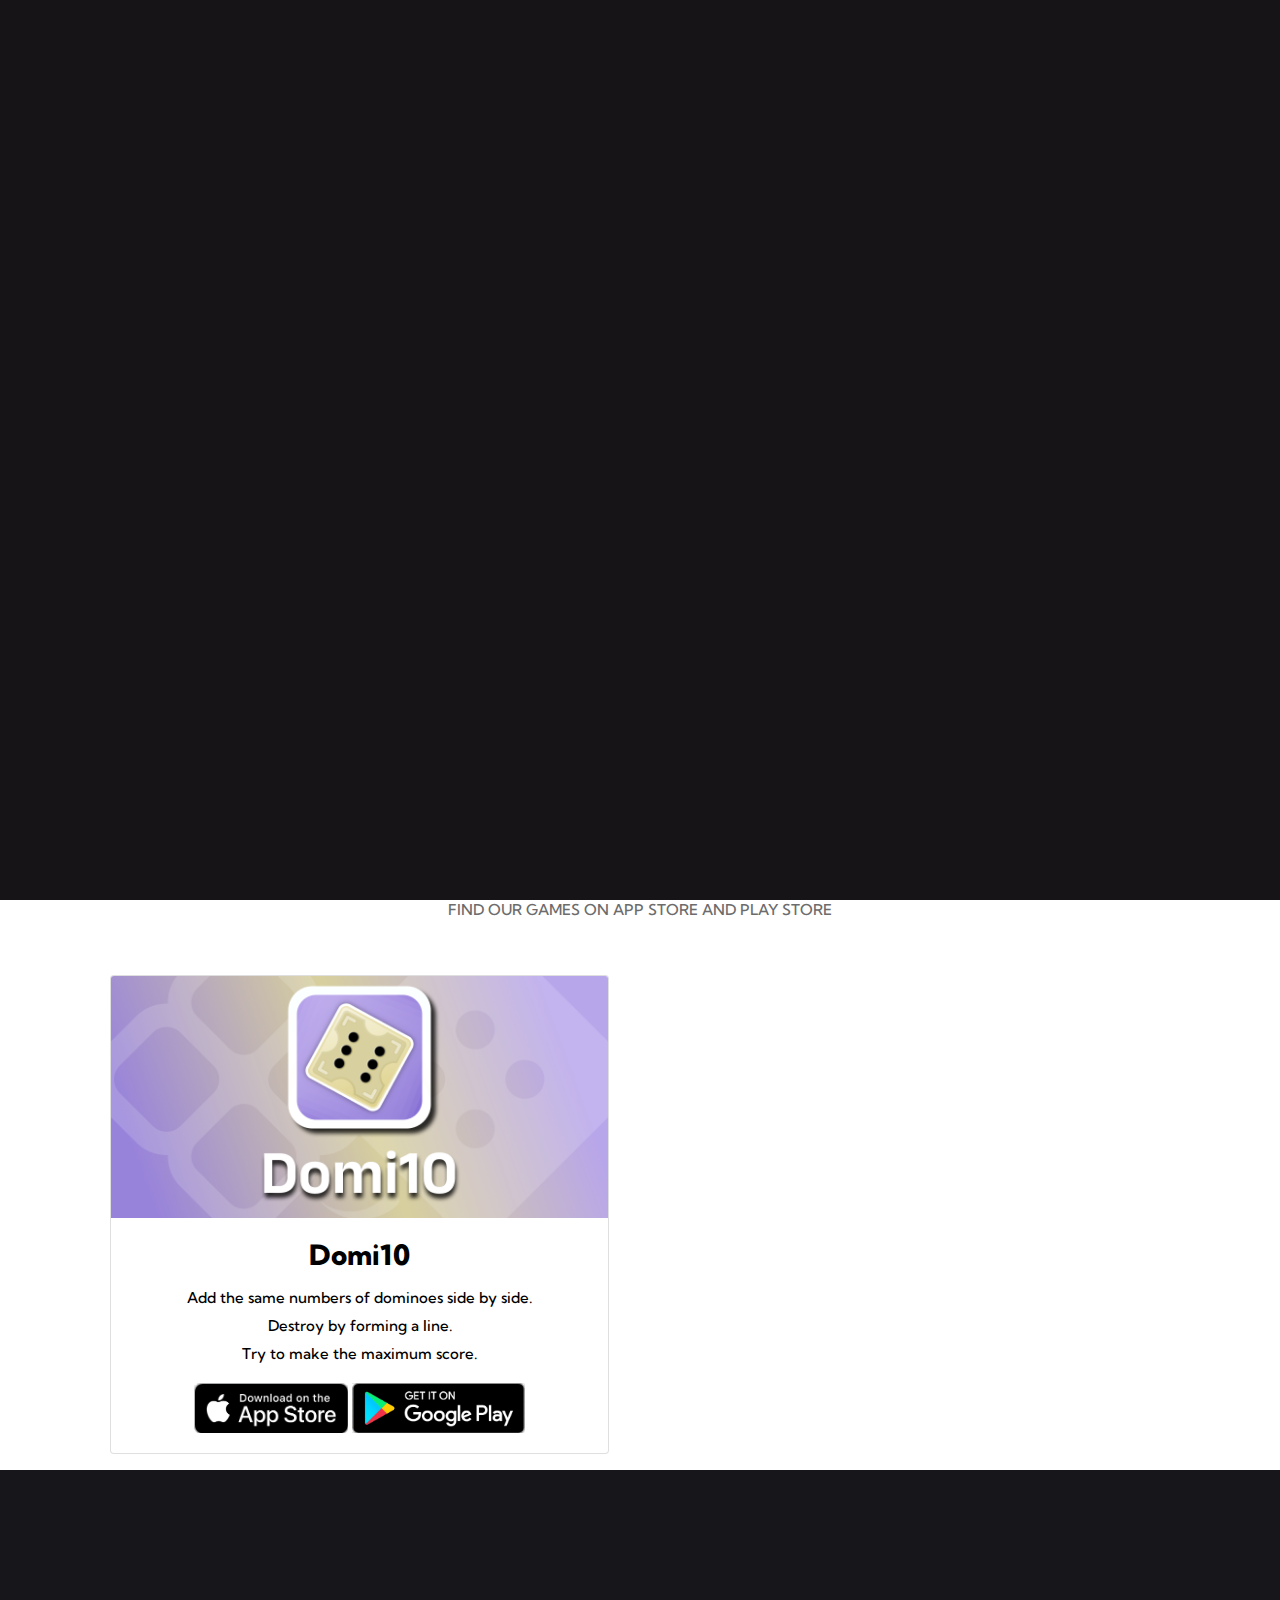
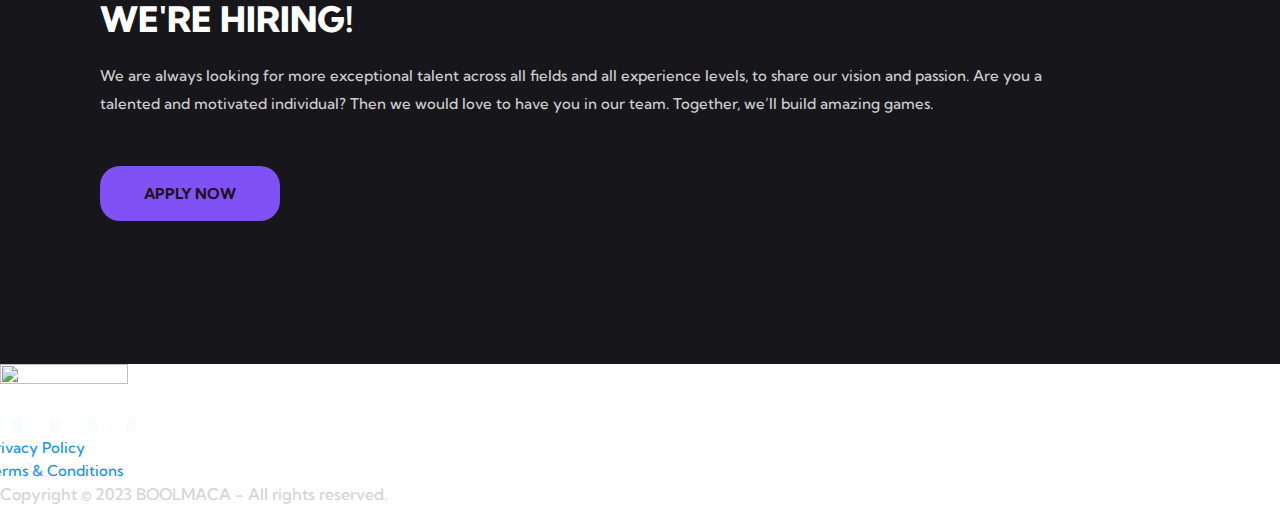
==== commit 1953b3dc: "Update index.html" ====
--- a/index.html
+++ b/index.html
@@ -172,46 +172,6 @@
                                     </div>
                                 </div>
                             </div>
-                            <div class="col-md-6">
-                                <div class="p-3">
-                                    <div class="card">
-                                        <img src="img/logo/8080.png" class="card-img-top">
-                                        <div class="card-body">
-                                            <h3 class="card-title">8080!</h3>
-                                            <p class="card-text" style="color:black;">
-                                                Combine the numbers to get 8080! <br> <br>
-                                                Try to make the highest score.
-                                            </p>
-                                            <a href="https://play.google.com/store/apps/details?id=com.Boolmaca.eightyeighty&hl=tr&gl=US">
-                                                <img src="img/logo/appstore.png" style="max-width: 200px; height: 50px;">
-                                            </a>
-                                            <a href="https://play.google.com/store/apps/details?id=com.Boolmaca.eightyeighty&hl=tr&gl=US">
-                                                <img src="img/logo/playstore.png" style="max-width: 200px; height: 50px;">
-                                            </a>
-                                        </div>
-                                    </div>
-                                </div>
-                            </div>
-                            <div class="col-md-6">
-                                <div class="p-3">
-                                    <div class="card">
-                                        <img src="img/logo/4Ner_frame.png" class="card-img-top">
-                                        <div class="card-body">
-                                            <h3 class="card-title">4Ner</h3>
-                                            <p class="card-text" style="color:black;">
-                                                Swipe to make 4Ner. <br><br>
-                                                Every 4Ner should cover squares which in it.
-                                            </p>
-                                            <a href="https://play.google.com/store/apps/details?id=com.Boolmaca.fourner&hl=tr&gl=US">
-                                                <img src="img/logo/appstore.png" style="max-width: 200px; height: 50px;">
-                                            </a>
-                                            <a href="https://play.google.com/store/apps/details?id=com.Boolmaca.fourner&hl=tr&gl=US">
-                                                <img src="img/logo/playstore.png" style="max-width: 200px; height: 50px;">
-                                            </a>
-                                        </div>
-                                    </div>
-                                </div>
-                            </div>
                         </div>
                     </div>
                     
@@ -233,7 +193,7 @@
                             </div>
                         </div>
                         <div class="vc_empty_space" style="height: 33px"><span class="vc_empty_space_inner"></span></div>
-                            <a itemprop="url" href="https://www.linkedin.com/company/boolmaca/jobs/" class="edgtf-btn edgtf-btn-medium edgtf-btn-solid edgtf-btn-glow">
+                            <a itemprop="url" href="https://form.jotform.com/boolmaca/general-application/" class="edgtf-btn edgtf-btn-medium edgtf-btn-solid edgtf-btn-glow">
                                 <p class="perspective">
                                     <button class="btn btn-8 btn-8b" style="margin-left: 100px; border-radius: 20px;">Apply Now</button>
                                 </p>
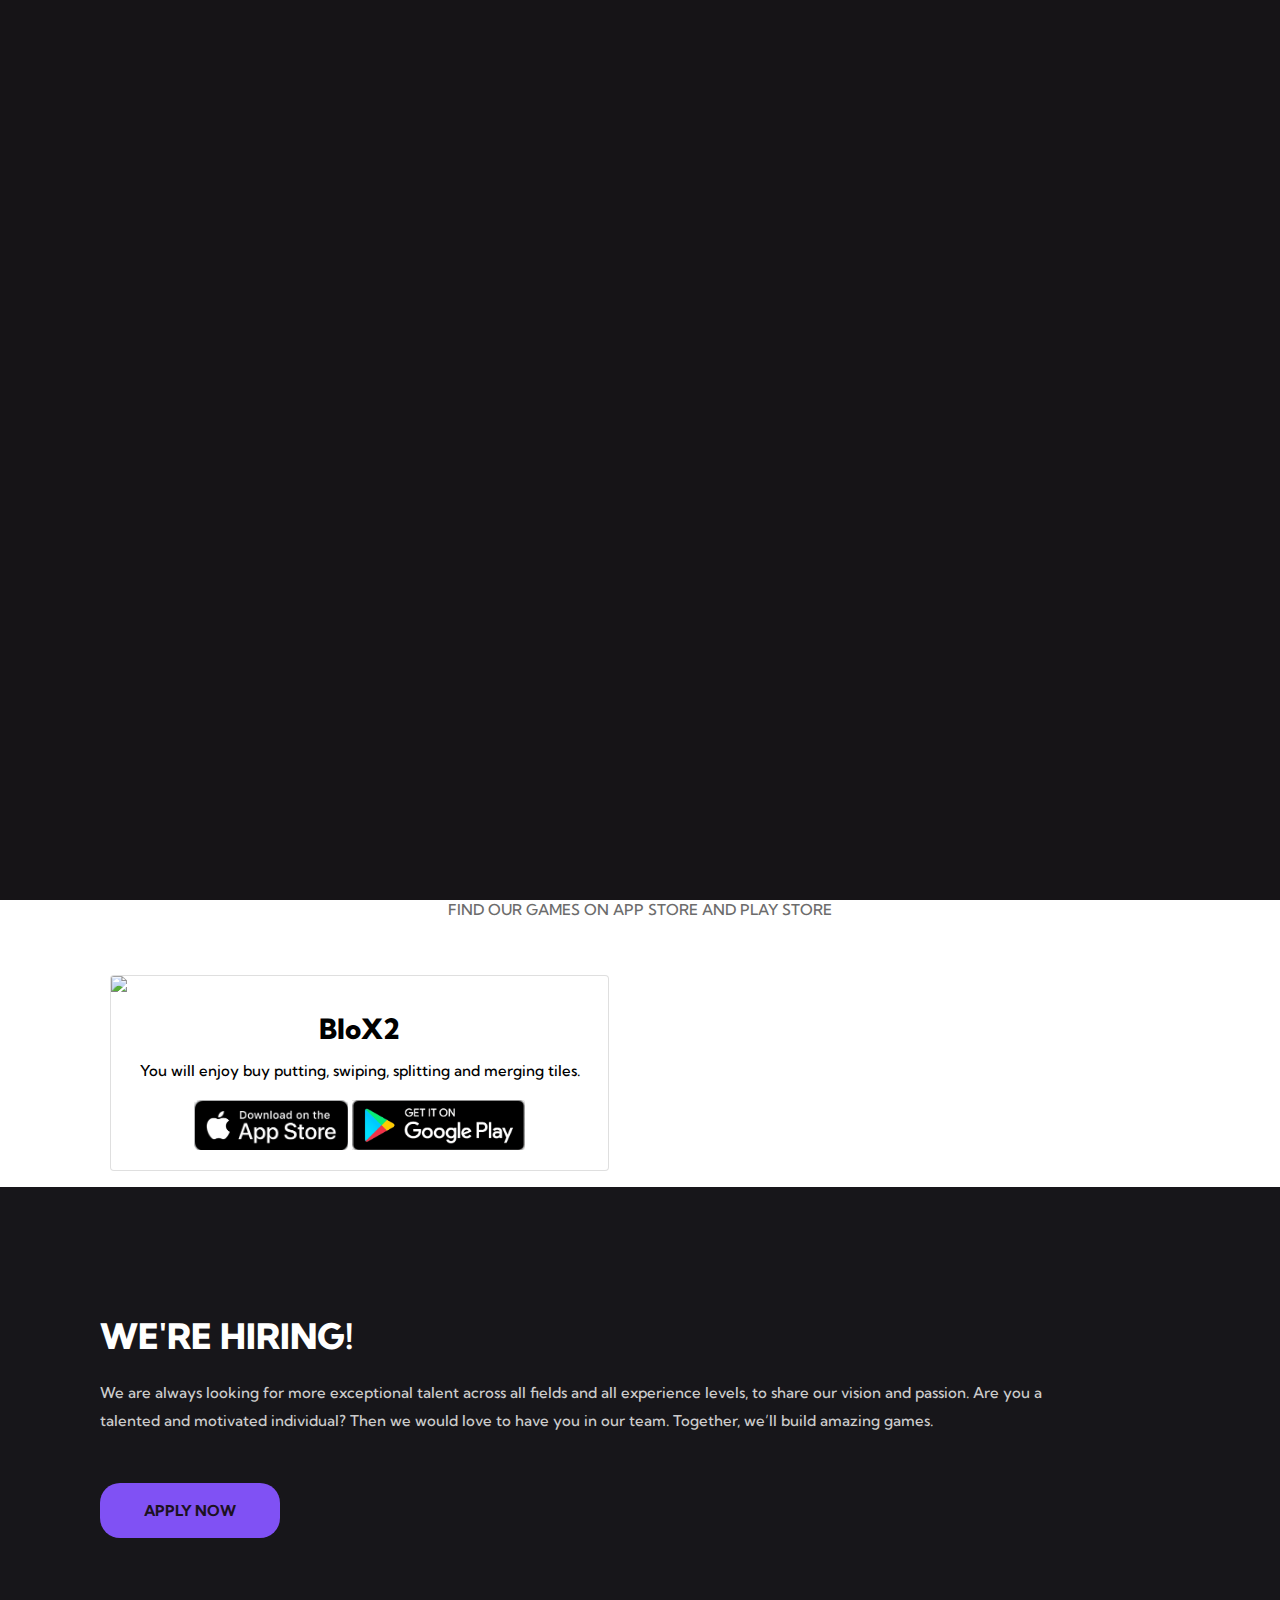
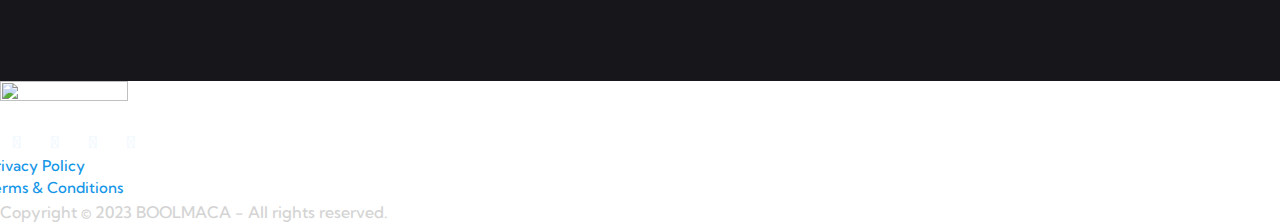
==== commit 412162f8: "Update index.html" ====
--- a/index.html
+++ b/index.html
@@ -154,18 +154,16 @@
                             <div class="col-md-6">
                                 <div class="p-3">
                                     <div class="card">
-                                        <img src="img/logo/domi10.png" class="card-img-top">
+                                        <img src="img/logo/blox2.png" class="card-img-top">
                                         <div class="card-body">
-                                            <h3 class="card-title">Domi10</h3>
+                                            <h3 class="card-title">BloX2</h3>
                                             <p class="card-text" style="color:black;">
-                                                Add the same numbers of dominoes side by side. <br>
-                                                Destroy by forming a line. <br>
-                                                Try to make the maximum score.
+                                               You will enjoy buy putting, swiping, splitting and merging tiles.
                                             </p>
-                                            <a href="https://play.google.com/store/apps/details?id=com.Boolmaca.DomiTen&hl=tr&gl=US">
+                                            <a href="https://apps.apple.com/en/app/blox2/id6473211470">
                                                 <img src="img/logo/appstore.png" style="max-width: 200px; height: 50px;">
                                             </a>
-                                            <a href="https://play.google.com/store/apps/details?id=com.Boolmaca.DomiTen&hl=tr&gl=US">
+                                            <a href="https://play.google.com/store/apps/details?id=com.Boolmaca.BloX2">
                                                 <img src="img/logo/playstore.png" style="max-width: 200px; height: 50px;">
                                             </a>
                                         </div>
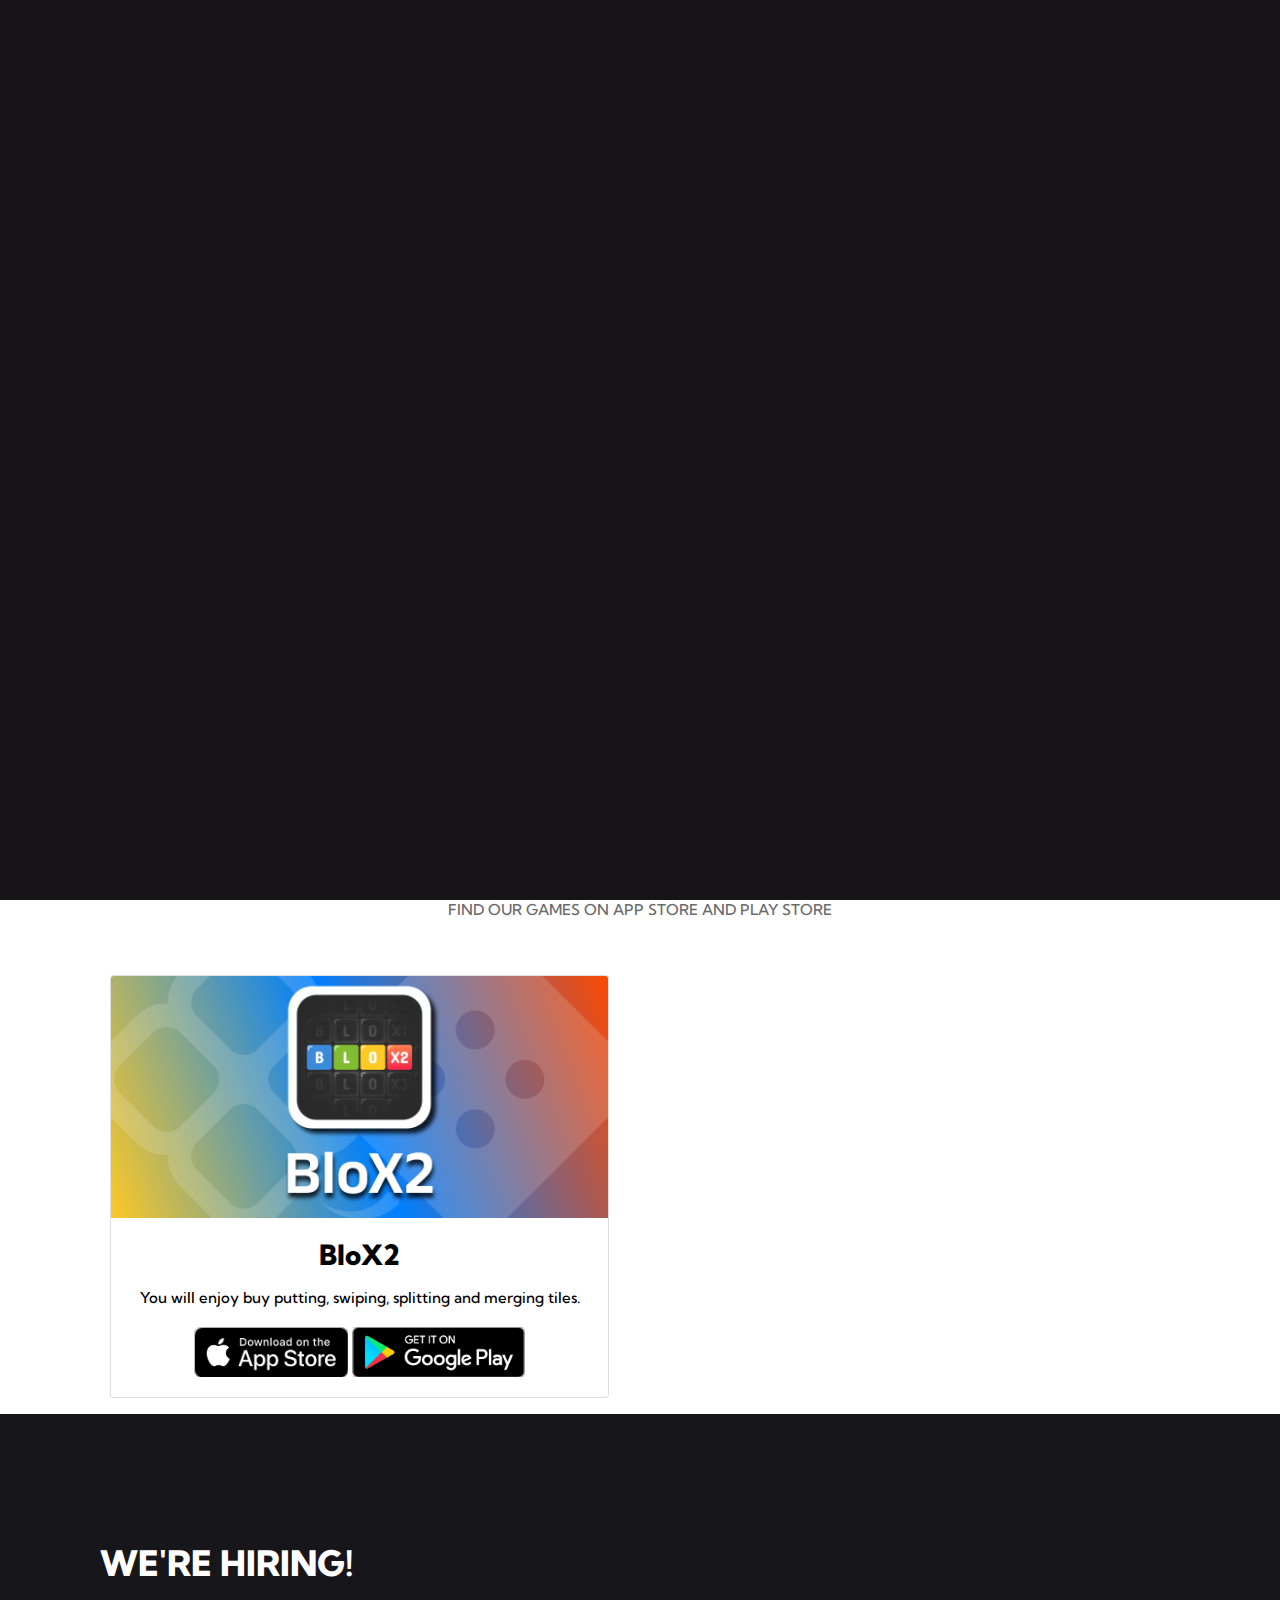
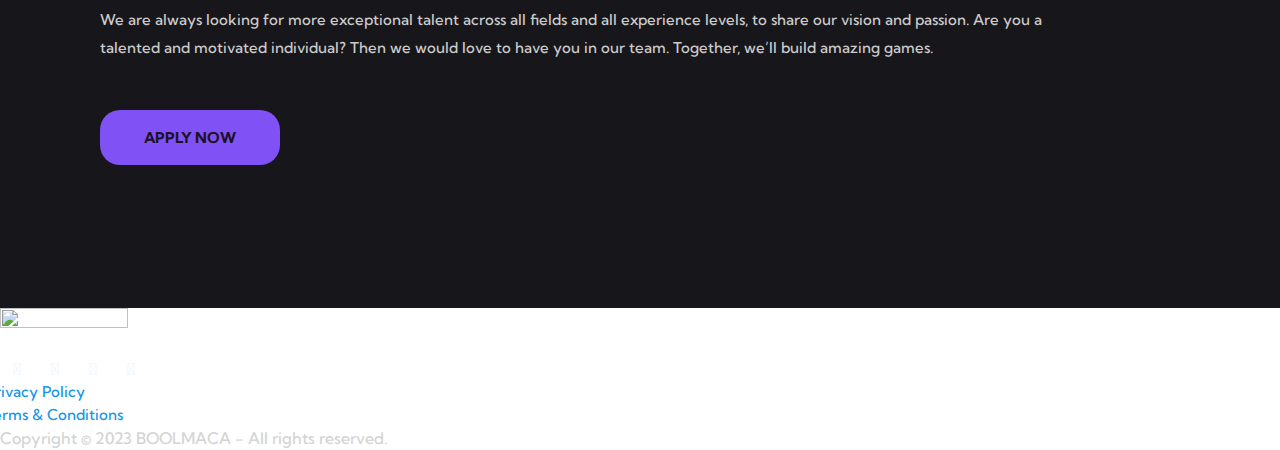
==== commit 53a553fc: "Update index.html" ====
--- a/index.html
+++ b/index.html
@@ -65,7 +65,7 @@
                                         <ul>
                                             <li>
                                                 <div class="header-top-mail">
-                                                    <p><span>|</span><i class="far fa-envelope"></i><a href="mailto:boolmaca@gmail.com">boolmaca@gmail.com</a></p>
+                                                    <p><span>|</span><i class="far fa-envelope"></i><a href="mailto:hello@boolmaca.com">hello@boolmaca.com</a></p>
                                                 </div>
                                             </li>
                                         </ul>
